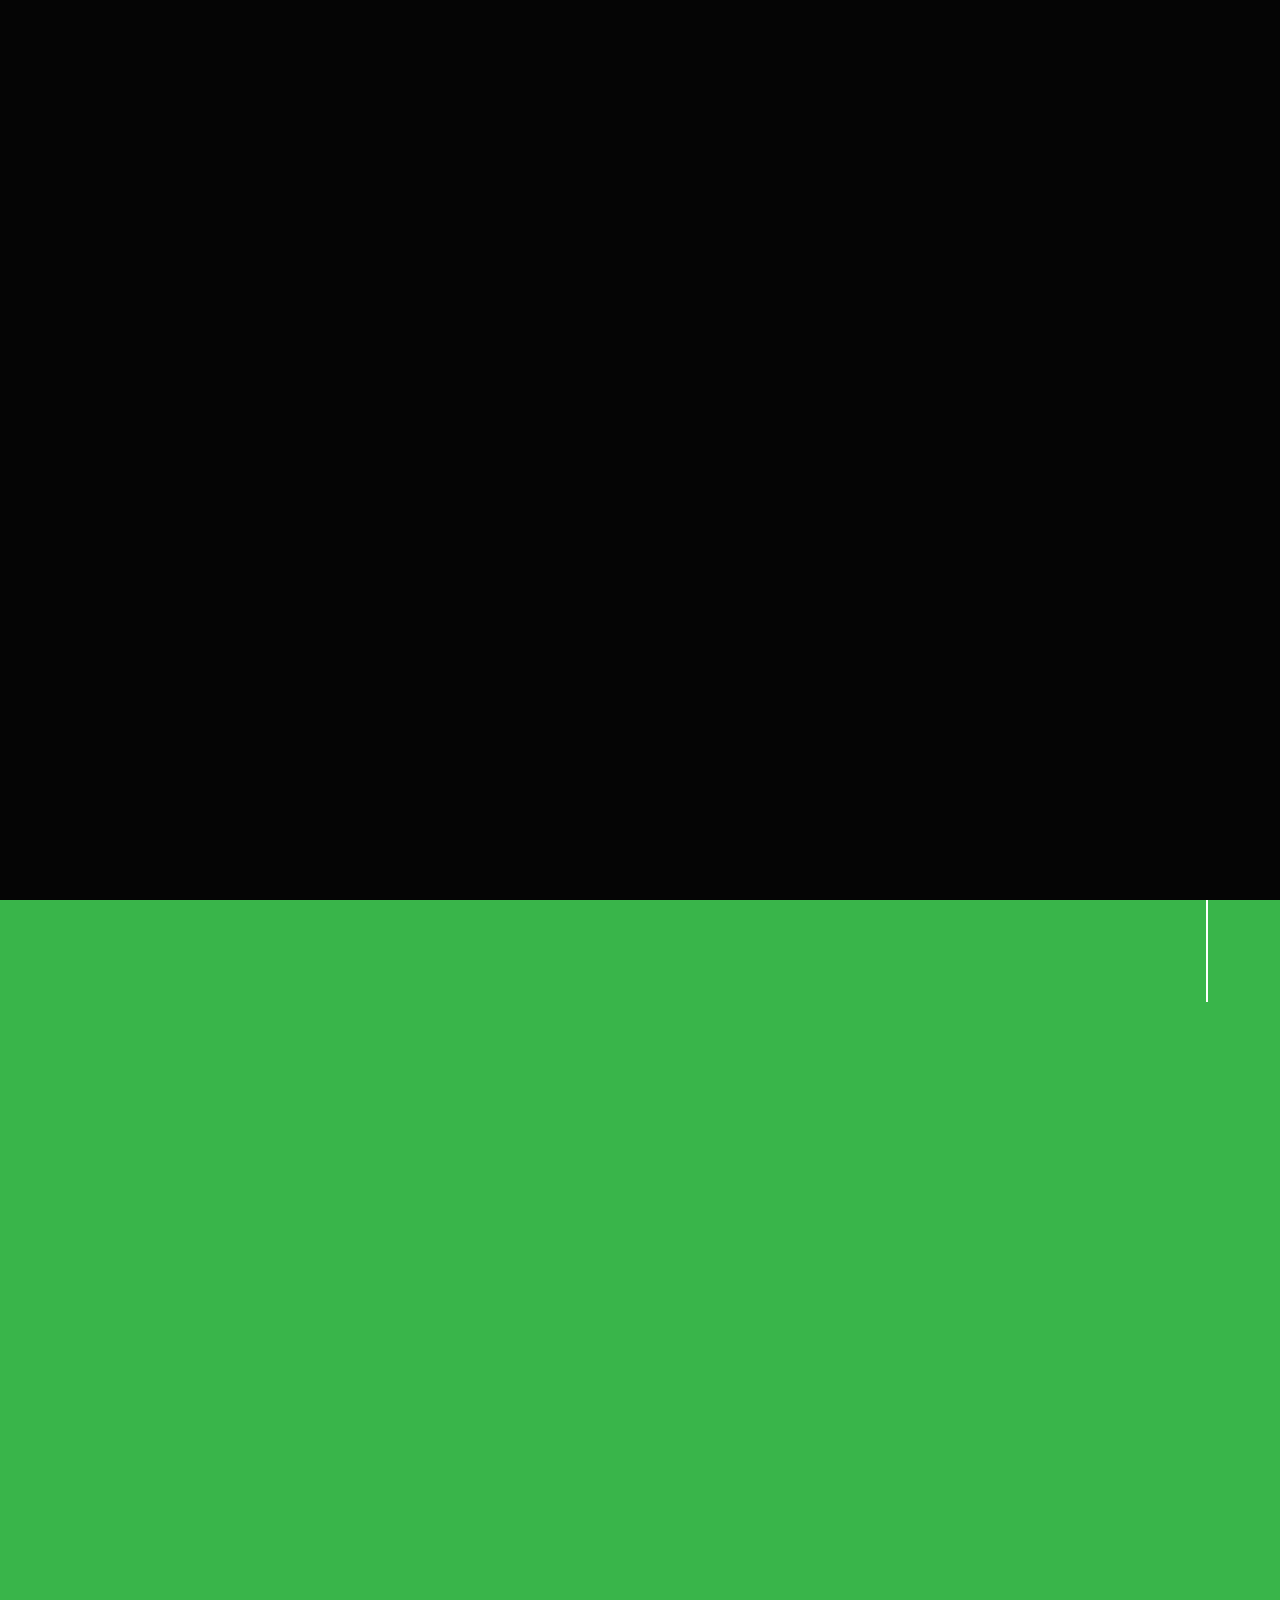
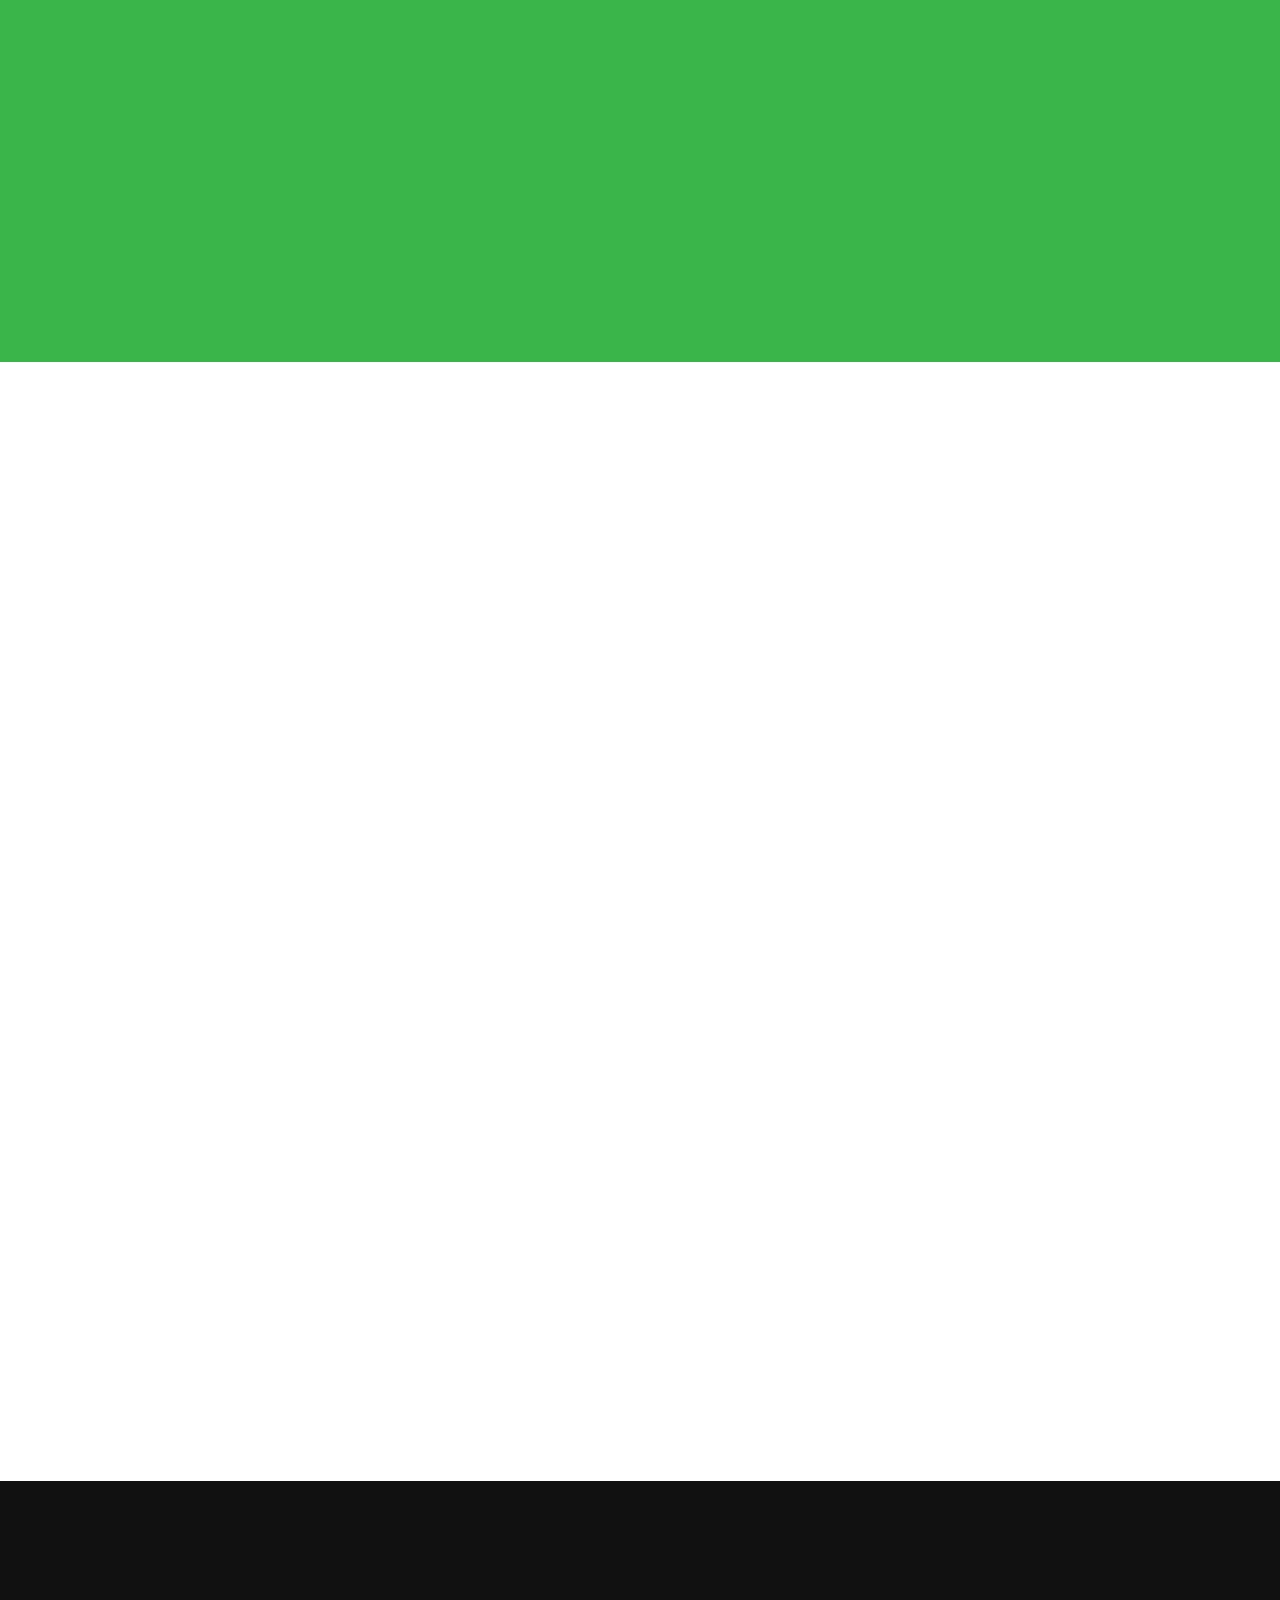
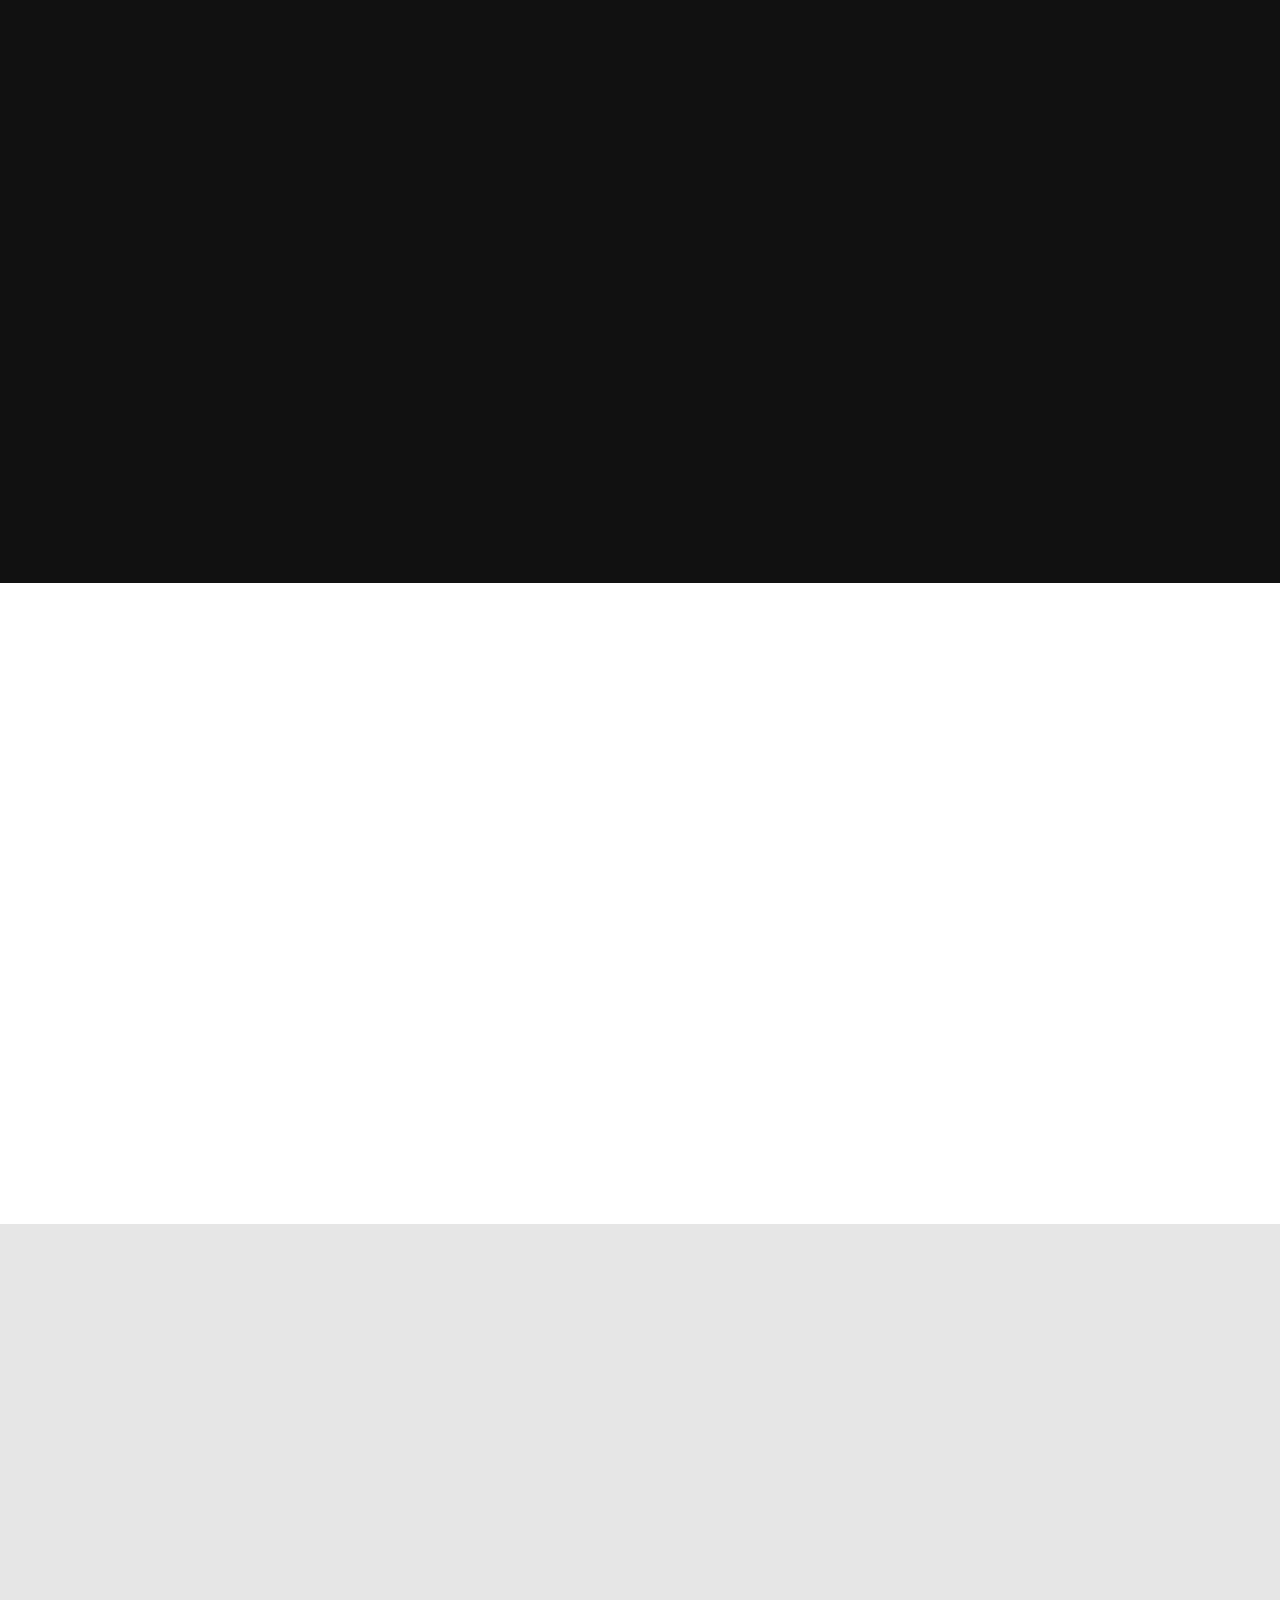
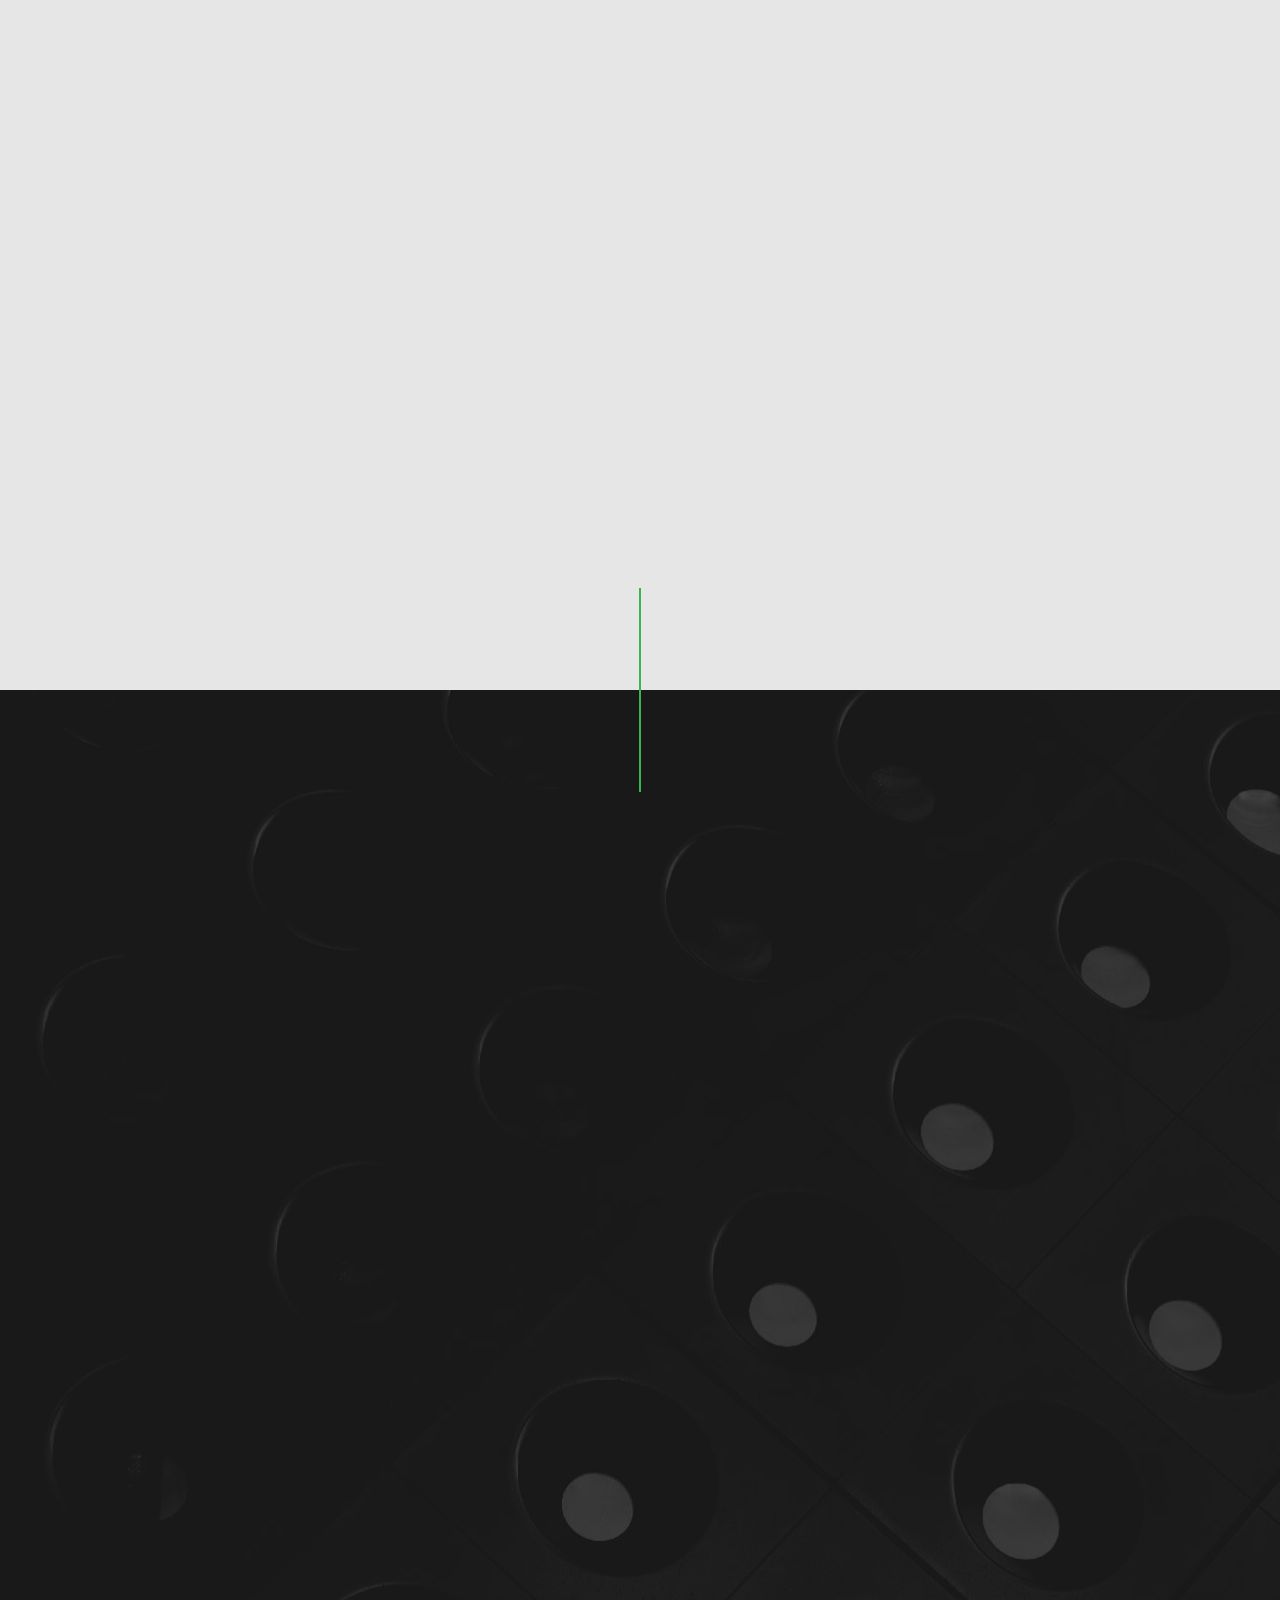
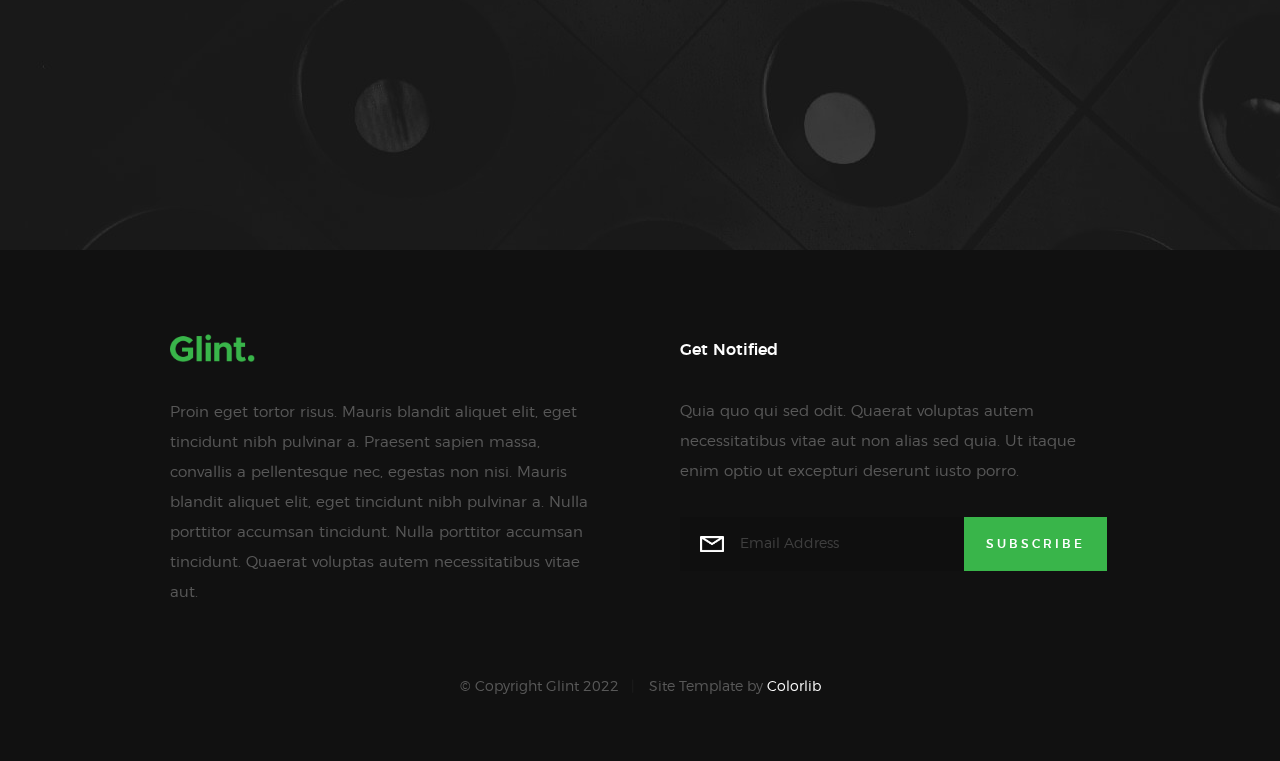
==== index.html @ eec5a7d1 "first update" ====
<!DOCTYPE html>
<!--[if lt IE 9 ]>
    <html class="no-js oldie" lang="en">
       <![endif]-->
<!--[if IE 9 ]>
       <html class="no-js oldie ie9" lang="en">
          <![endif]-->
<!--[if (gte IE 9)|!(IE)]><!-->
<html class="no-js" lang="en">
<!--<![endif]-->

<head>
   <meta charset="utf-8">
   <title>Glint</title>
   <meta name="description" content="">
   <meta name="author" content="">
   <meta name="viewport" content="width=device-width, initial-scale=1">
   <link rel="stylesheet" href="css/base.css%2bvendor.css%2bmain.css.pagespeed.cc.fzrL7LkDfk.css" />
   <script src="js/modernizr.js%2bpace.min.js.pagespeed.jc.jYJkEWrgym.js"></script>
   <script>eval(mod_pagespeed_ustQdyNA22);</script>
   <script>eval(mod_pagespeed_CRiDk_PmFZ);</script>
   <link rel="shortcut icon" href="favicon.ico" type="image/x-icon">
   <link rel="icon" href="favicon.ico" type="image/x-icon">
   <script>(function (w, d) {
         !function (e, t, r, a, s) {
            e[r] = e[r] || {}, e[r].executed = [], e.zaraz = { deferred: [] }; var n = t.getElementsByTagName("title")[0]; e[r].c = t.cookie, n && (e[r].t = t.getElementsByTagName("title")[0].text), e[r].w = e.screen.width, e[r].h = e.screen.height, e[r].j = e.innerHeight, e[r].e = e.innerWidth, e[r].l = e.location.href, e[r].r = t.referrer, e[r].k = e.screen.colorDepth, e[r].n = t.characterSet, e[r].o = (new Date).getTimezoneOffset(),//
               e[s] = e[s] || [], e.zaraz._preTrack = [], e.zaraz.track = (t, r) => e.zaraz._preTrack.push([t, r]), e[s].push({ "zaraz.start": (new Date).getTime() }); var i = t.getElementsByTagName(a)[0], o = t.createElement(a); o.defer = !0, o.src = "../../cdn-cgi/zaraz/sd41d.js?" + new URLSearchParams(e[r]).toString(), i.parentNode.insertBefore(o, i)
         }(w, d, "zarazData", "script", "dataLayer");
      })(window, document);
   </script>
</head>


<body id="top">
   <header class="s-header">
      <div class="header-logo"> <a class="site-logo" href="index-2.html"> <img
               src="images/xlogo.png.pagespeed.ic.AhRUgST7wo.png" alt="Homepage"> </a></div>
      <nav class="header-nav">
         <a href="#0" class="header-nav__close" title="close"><span>Close</span></a>
         <div class="header-nav__content">
            <h3>Navigation</h3>
            <ul class="header-nav__list">
               <li class="current"><a class="smoothscroll" href="#home" title="home">Home</a></li>
               <li><a class="smoothscroll" href="#about" title="about">About</a></li>
               <li><a class="smoothscroll" href="#services" title="services">Services</a></li>
               <li><a class="smoothscroll" href="#works" title="works">Works</a></li>
               <li><a class="smoothscroll" href="#clients" title="clients">Clients</a></li>
               <li><a class="smoothscroll" href="#contact" title="contact">Contact</a></li>
            </ul>
            <p>Perspiciatis hic praesentium nesciunt. Et neque a dolorum <a href='#0'>voluptatem</a> porro iusto sequi
               veritatis libero enim. Iusto id suscipit veritatis neque reprehenderit.</p>
            <ul class="header-nav__social">
               <li> <a href="https://www.facebook.com/pansofic/" target="_blank"><i class="fa fa-facebook"></i></a></li>
               <li> <a href="https://twitter.com/Ranchi_neXt" target="_blank"><i class="fa fa-twitter"></i></a></li>
               <li> <a href="https://www.instagram.com/theranchinext/" target="_blank"><i
                        class="fa fa-instagram"></i></a></li>
            </ul>
         </div>
      </nav>
      <a class="header-menu-toggle" href="#0"> <span class="header-menu-text">Menu</span> <span
            class="header-menu-icon"></span> </a>
   </header>
   <section id="home" class="s-home target-section" data-parallax="scroll" data-image-src="images/ranchineXt/hostel-banner-image.jpg"
      data-natural-width=3000 data-natural-height=2000 data-position-y=center>
      <div class="overlay"></div>
      <div class="shadow-overlay"></div>
      <div class="home-content">
         <div class="row home-content__main">
            <h3>Welcome to RanchiNeXt</h3>
            <h1> We are a group of people travelling and developing hospitality solutions.
            </h1>
            <div class="home-content__buttons">
               <a href="#contact" class="smoothscroll btn btn--stroke" style="padding: 0 1rem"> More About
                  Ranchi
               </a>
               <a href="#about" class="smoothscroll btn btn--stroke"> More About Us </a>
            </div>
         </div>
         <div class="home-content__scroll"> <a href="#about" class="scroll-link smoothscroll"> <span>Scroll Down</span>
            </a></div>
         <div class="home-content__line"></div>
      </div>
      <ul class="home-social">
         <li> <a href="https://www.facebook.com/pansofic/" target="_blank"><i class="fa fa-facebook"
                  aria-hidden="true"></i><span>Facebook</span></a></li>
         <li> <a href="https://twitter.com/Ranchi_neXt" target="_blank"><i class="fa fa-twitter"
                  aria-hidden="true"></i><span>Twiiter</span></a></li>
         <li> <a href="https://www.instagram.com/theranchinext/" target="_blank"><i class="fa fa-instagram"
                  aria-hidden="true"></i><span>Instagram</span></a></li>

      </ul>
   </section>
   <section id='about' class="s-about">
      <div class="row section-header has-bottom-sep" data-aos="fade-up">
         <div class="col-full">
            <h3 class="subhead subhead--dark">Hello There</h3>
            <h1 class="display-1 display-1--light">We Are The RanchiNeXt</h1>
         </div>
      </div>
      <div class="row about-desc" data-aos="fade-up">
         <div class="col-full">
            <p> ranchineXt is a hostel and guesthouse in Ranchi, chotanagpur region of Jharkhand.
               It’s a comfortable, friendly home away from home where you get
               travel assistance and a comfortable stay.
               We’ll make sure you have all the information you need to make
               the most of your stay in this part of the capital of Jharkhand.

               We at ranchinext are Ranchi’s best PG rentals. We hope to provide you the best renting solutions with all
               the amenities and hospitality services.
               At RanchiNeXt , we implement every measure to provide you a safe stay . You can count on us to take care
               of your Temporary or longer stay requirements.

            </p>
         </div>
      </div>
      <div class="row about-stats stats block-1-4 block-m-1-2 block-mob-full" data-aos="fade-up">
         <div class="col-block stats__col ">
            <div class="stats__count">96</div>
            <h5>No. of happy customers</h5>
         </div>
         <div class="col-block stats__col">
            <div class="stats__count">224</div>
            <h5>No. of visits</h5>
         </div>
         <div class="col-block stats__col">
            <div class="stats__count">25 </div>
            <h5>Travel destinations assisted.</h5>
         </div>
         <div class="col-block stats__col">
            <div class="stats__count">30</div>
            <h5>No. of organizations around </h5>
         </div>
      </div>
      <div class="about__line"></div>
   </section>
   <section id='services' class="s-services">
      <div class="row section-header has-bottom-sep" data-aos="fade-up">
         <div class="col-full">
            <h3 class="subhead">How It Works </h3>
            <h1 class="display-2">It was created by travelers and is now managed by travelers</h1>
         </div>
      </div>
      <div class="row services-list block-1-2 block-tab-full">
         <div class="col-block service-item" data-aos="fade-up">
            <div class="service-icon"> <i class="icon-bed"></i></div>
            <div class="service-text">
               <h3 class="h2">PG Accommodation</h3>
               <p>We Provide Best Paying Guest accommodation at nominal prices its serves the interest of students and
                  safety concerns of their parents. we Will make you feel home.</p>
            </div>
         </div>
         <div class="col-block service-item" data-aos="fade-up">
            <div class="service-icon"> <i class="icon-home"></i></div>
            <div class="service-text">
               <h3 class="h2">Book A Room</h3>
               <p>Book a private room @ dirt cheap rates at the hurt of the capital city of Jharkhand.</p>
            </div>
         </div>
         <div class="col-block service-item" data-aos="fade-up">
            <div class="service-icon"> <i class="icon-pin"></i></div>
            <div class="service-text">
               <h3 class="h2">Local Destinations</h3>
               <p>Chota Nagpur plateau has magnificent greenery & n number of water falls. we assist you to cycle
                  around, have a bike tour and do lots of adventures.</p>
            </div>
         </div>
         <div class="col-block service-item" data-aos="fade-up">
            <div class="service-icon"> <i class="icon-user"></i></div>
            <div class="service-text">
               <h3 class="h2">Assisted Travel Destinations</h3>
               <p>Tell us if you want to visit Rajasthan, Himachal Pradesh, Uttarakhand, Northeast India, Western Ghats,
                  or Beaches. we will get everything sorted.</p>
            </div>
         </div>
         <div class="col-block service-item" data-aos="fade-up">
            <div class="service-icon"> <i class="icon-file-add"></i></div>
            <div class="service-text">
               <h3 class="h2">Meet-Ups & Activities</h3>
               <p>You can meet/make new friends due all kinds of fun activities and have an awesome time.</p>
            </div>
         </div>
         <div class="col-block service-item" data-aos="fade-up">
            <div class="service-icon"><i class="icon-cup"></i></div>
            <div class="service-text">
               <h3 class="h2">Optional Hygienic & Homely Food</h3>
               <p>We Serve what we eat and we are bon viveur.</p>
            </div>
         </div>
      </div>
   </section>
   <section id='works' class="s-works">
      <div class="intro-wrap">
         <div class="row section-header has-bottom-sep light-sep" data-aos="fade-up">
            <div class="col-full">
               <h3 class="subhead"> Our Acitvities </h3>
               <h1 class="display-2 display-2--light">We love to share and discuss about the places please get to know
                  more about our locality</h1>
            </div>
         </div>
      </div>
      <div class="row works-content">
         <div class="col-full masonry-wrap">
            <div class="masonry">
               <div class="masonry__brick" data-aos="fade-up">
                  <div class="item-folio">
                     <div class="item-folio__thumb"> <a style="margin-left: 10px;" href="images/ranchinext/patratu-1.jpeg" class="thumb-link"
                           title="Shutterbug" data-size="1050x700"> <img src="images/ranchinext/patratu-1.jpeg"
                              srcset="images/ranchinext/patratu-1.jpeg" alt=""> </a></div>
                     <div class="item-folio__text">
                        <h3 class="item-folio__title"> Patratu Valley</h3>
                        <!-- <p class="item-folio__cat"> Branding</p> -->
                     </div>
                     <a href="https://www.behance.net/" class="item-folio__project-link" title="Project link"> <i
                           class="icon-link"></i> </a>
                     <div class="item-folio__caption">
                        <p> Situated at a height of about 300 feet, it is famous for adventure sports like rock climbing
                           and trekking. As it is located away from the hustle and bustle of the city, it is an ideal
                           spot for family picnics as well. A temple dedicated to Lord Shiva, this scenic place of
                           worship stands at an altitude of 2140 feet.</p>
                     </div>
                  </div>
               </div>
               <div class="masonry__brick" data-aos="fade-up">
                  <div class="item-folio">
                     <div class="item-folio__thumb"> <a href="images/ranchinext/dassamfall.jpeg" class="thumb-link"
                           title="Woodcraft" data-size="1050x700"> <img src="images/ranchinext/dassamfall.jpeg"
                              srcset="images/ranchinext/dassamfall.jpeg" alt=""> </a></div>
                     <div class="item-folio__text">
                        <h3 class="item-folio__title"> Dassam Fall </h3>
                        <!-- <p class="item-folio__cat"> Web Design</p> -->
                     </div>
                     <a href="https://www.behance.net/" class="item-folio__project-link" title="Project link"> <i
                           class="icon-link"></i> </a>
                     <div class="item-folio__caption">
                        <p>Dassam Fall of Ten Streams. Called Da:song (Da means water and Song means Pouring) in Mundari. 7km
                           from NH 33 near Taimara. Height 144 ft. Originates from River Kanchi. 34 km from Ranchi. The
                           water falls vertically due to break in longitudnal profile called Knick point.</p>
                     </div>
                  </div>
               </div>
               <div class="masonry__brick" data-aos="fade-up">
                  <div class="item-folio">
                     <div class="item-folio__thumb"> <a href="images/ranchinext/hundrufall.jpeg" class="thumb-link"
                           title="The Beetle Car" data-size="1050x700"> <img src="images/ranchinext/hundrufall.jpeg"
                              srcset="images/ranchinext/hundrufall.jpeg" alt=""> </a></div>
                     <div class="item-folio__text">
                        <h3 class="item-folio__title"> Hundru falls</h3>
                        <!-- <p class="item-folio__cat"> Web Development</p> -->
                     </div>
                     <a href="https://www.behance.net/" class="item-folio__project-link" title="Project link"> <i
                           class="icon-link"></i> </a>
                     <div class="item-folio__caption">
                        <p> Hundru fall is 34th highest waterfall of India. Subernakha river is it's main stream which
                           falls from a height of 322 ft. It's is 13 miles away from Purulia district. The water flows
                           vertically and causes erosion of big Boulder of the plateau regions.</p>
                     </div>
                  </div>
               </div>
               <!-- <div class="masonry__brick" data-aos="fade-up">
                  <div class="item-folio">
                     <div class="item-folio__thumb"> <a href="images/portfolio/gallery/g-grow-green.jpg"
                           class="thumb-link" title="Grow Green" data-size="1050x700"> <img
                              src="images/portfolio/xgrow-green.jpg.pagespeed.ic.x_kFF3Wk5H.jpg"
                              srcset="images/portfolio/xgrow-green.jpg.pagespeed.ic.x_kFF3Wk5H.jpg 1x, images/portfolio/grow-green@2x.jpg 2x"
                              alt=""> </a></div>
                     <div class="item-folio__text">
                        <h3 class="item-folio__title"> Grow Green</h3>
                        <p class="item-folio__cat"> Branding</p>
                     </div>
                     <a href="https://www.behance.net/" class="item-folio__project-link" title="Project link"> <i
                           class="icon-link"></i> </a>
                     <div class="item-folio__caption">
                        <p>Vero molestiae sed aut natus excepturi. Et tempora numquam. Temporibus iusto quo.Unde dolorem
                           corrupti neque nisi.</p>
                     </div>
                  </div>
               </div> -->
               <!-- <div class="masonry__brick" data-aos="fade-up">
                  <div class="item-folio">
                     <div class="item-folio__thumb"> <a href="images/portfolio/gallery/g-guitarist.jpg"
                           class="thumb-link" title="Guitarist" data-size="1050x700"> <img
                              src="images/portfolio/xguitarist.jpg.pagespeed.ic.NoWOeI8tVC.jpg"
                              srcset="images/portfolio/xguitarist.jpg.pagespeed.ic.NoWOeI8tVC.jpg 1x, images/portfolio/guitarist@2x.jpg 2x"
                              alt=""> </a></div>
                     <div class="item-folio__text">
                        <h3 class="item-folio__title"> Guitarist</h3>
                        <p class="item-folio__cat"> Web Design</p>
                     </div>
                     <a href="https://www.behance.net/" class="item-folio__project-link" title="Project link"> <i
                           class="icon-link"></i> </a>
                     <div class="item-folio__caption">
                        <p>Vero molestiae sed aut natus excepturi. Et tempora numquam. Temporibus iusto quo.Unde dolorem
                           corrupti neque nisi.</p>
                     </div>
                  </div>
               </div> -->
               <!-- <div class="masonry__brick" data-aos="fade-up">
                  <div class="item-folio">
                     <div class="item-folio__thumb"> <a href="images/portfolio/gallery/g-palmeira.jpg"
                           class="thumb-link" title="Palmeira" data-size="1050x700"> <img
                              src="images/portfolio/xpalmeira.jpg.pagespeed.ic.NSzHFVyS0p.jpg"
                              srcset="images/portfolio/xpalmeira.jpg.pagespeed.ic.NSzHFVyS0p.jpg 1x, images/portfolio/palmeira@2x.jpg 2x"
                              alt=""> </a></div>
                     <div class="item-folio__text">
                        <h3 class="item-folio__title"> Palmeira</h3>
                        <p class="item-folio__cat"> Web Design</p>
                     </div>
                     <a href="https://www.behance.net/" class="item-folio__project-link" title="Project link"> <i
                           class="icon-link"></i> </a>
                     <div class="item-folio__caption">
                        <p>Vero molestiae sed aut natus excepturi. Et tempora numquam. Temporibus iusto quo.Unde dolorem
                           corrupti neque nisi.</p>
                     </div>
                  </div>
               </div> -->
            </div>
         </div>
      </div>
   </section>
   <section id="clients" class="s-clients">
      <div class="row section-header" data-aos="fade-up">
         <div class="col-full">
            <h3 class="subhead">Feedbacks</h3>
            <h1 class="display-2">We love to hear from you. Echo !! </h1>
         </div>
      </div>
      <!-- <div class="row clients-outer" data-aos="fade-up">
         <div class="col-full">
            <div class="clients"><a href="#0" title="" class="clients__slide"><img src="images/clients/apple.png" /></a>
               <a href="#0" title="" class="clients__slide"><img src="images/clients/atom.png" /></a> <a href="#0"
                  title="" class="clients__slide"><img src="images/clients/blackberry.png" /></a> <a href="#0" title=""
                  class="clients__slide"><img src="images/clients/dropbox.png" /></a> <a href="#0" title=""
                  class="clients__slide"><img src="images/clients/envato.png" /></a> <a href="#0" title=""
                  class="clients__slide"><img src="images/clients/firefox.png" /></a> <a href="#0" title=""
                  class="clients__slide"><img src="images/clients/joomla.png" /></a> <a href="#0" title=""
                  class="clients__slide"><img src="images/clients/magento.png" /></a>
            </div>
         </div>
      </div> -->
      <div class="row clients-testimonials" data-aos="fade-up">
         <div class="col-full">
            <div class="testimonials">
               <div class="testimonials__slide">
                  <p>Qui ipsam temporibus quisquam vel. Maiores eos cumque distinctio nam accusantium ipsum. Laudantium
                     quia consequatur molestias delectus culpa facere hic dolores aperiam. Accusantium quos qui
                     praesentium corpori. Excepturi nam cupiditate culpa doloremque deleniti repellat.</p>
                  <img src="images/avatars/xuser-01.jpg.pagespeed.ic.TQ57ViZCls.jpg" alt="Author image"
                     class="testimonials__avatar">
                  <div class="testimonials__info"> <span class="testimonials__name">Tim Cook</span> <span
                        class="testimonials__pos">CEO, Apple</span></div>
               </div>
               <div class="testimonials__slide">
                  <p>Excepturi nam cupiditate culpa doloremque deleniti repellat. Veniam quos repellat voluptas animi
                     adipisci. Nisi eaque consequatur. Quasi voluptas eius distinctio. Atque eos maxime. Qui ipsam
                     temporibus quisquam vel.</p>
                  <img src="images/avatars/xuser-05.jpg.pagespeed.ic.VeExVGrouX.jpg" alt="Author image"
                     class="testimonials__avatar">
                  <div class="testimonials__info"> <span class="testimonials__name">Sundar Pichai</span> <span
                        class="testimonials__pos">CEO, Google</span></div>
               </div>
               <div class="testimonials__slide">
                  <p>Repellat dignissimos libero. Qui sed at corrupti expedita voluptas odit. Nihil ea quia nesciunt.
                     Ducimus aut sed ipsam. Autem eaque officia cum exercitationem sunt voluptatum accusamus. Quasi
                     voluptas eius distinctio.</p>
                  <img src="images/avatars/xuser-02.jpg.pagespeed.ic.h9SZyNXnWw.jpg" alt="Author image"
                     class="testimonials__avatar">
                  <div class="testimonials__info"> <span class="testimonials__name">Satya Nadella</span> <span
                        class="testimonials__pos">CEO, Microsoft</span></div>
               </div>
            </div>
         </div>
      </div>
   </section>
   <section id="contact" class="s-contact">
      <div class="overlay"></div>
      <div class="contact__line"></div>
      <div class="row section-header" data-aos="fade-up">
         <div class="col-full">
            <h3 class="subhead">Contact Us</h3>
            <h1 class="display-2 display-2--light">Reach out to know more or help us with your suggestions</h1>
         </div>
      </div>
      <div class="row contact-content" data-aos="fade-up">
         <div class="contact-primary">
            <h3 class="h6" style="margin-bottom: 0px;">Send Us A Message</h3>

            <button type="button" class="smoothscroll btn btn--stroke"
               onClick="javascript:window.open('https://forms.gle/mgF2nC4octoqsDbG7', '_blank');">Contact Us</button>

         </div>
         <div class="contact-secondary">
            <div class="contact-info">
               <h3 class="h6 hide-on-fullwidth">Contact Info</h3>
               <div class="cinfo">
                  <h5>Where to Find Us</h5>
                  <p> 89CM+QX Ranchi, Jharkhand</p>
                  <p> NH-33, Near Namkum Police Station Namkum Ranchi</p>
               </div>
               <div class="cinfo">
                  <h5>Email Us At</h5>
                  <p> <a href="https://preview.colorlib.com/cdn-cgi/l/email-protection" class="__cf_email__"
                        data-cfemail="74171b1a001517003413181d1a00071d00115a171b19">theranchinext@gmail.com</a>
               </div>
               <div class="cinfo">
                  <h5>Call Us At</h5>
                  <p>Mobile: 9006742960</p>
               </div>
               <ul class="contact-social">
                  <li> <a href="https://www.facebook.com/pansofic/" target="_blank"><i class="fa fa-facebook"
                           aria-hidden="true"></i></a></li>
                  <li> <a href="https://twitter.com/Ranchi_neXt" target="_blank"><i class="fa fa-twitter"
                           aria-hidden="true"></i></a></li>
                  <li> <a href="https://www.instagram.com/theranchinext/" target="_blank"><i class="fa fa-instagram"
                           aria-hidden="true"></i></a></li>
               </ul>
            </div>
         </div>
      </div>
   </section>
   <footer>
      <div class="row footer-main">
         <div class="col-six tab-full left footer-desc">
            <div class="footer-logo"></div>
            Proin eget tortor risus. Mauris blandit aliquet elit, eget tincidunt nibh pulvinar a. Praesent sapien massa,
            convallis a pellentesque nec, egestas non nisi. Mauris blandit aliquet elit, eget tincidunt nibh pulvinar a.
            Nulla porttitor accumsan tincidunt. Nulla porttitor accumsan tincidunt. Quaerat voluptas autem
            necessitatibus vitae aut.
         </div>
         <div class="col-six tab-full right footer-subscribe">
            <h4>Get Notified</h4>
            <p>Quia quo qui sed odit. Quaerat voluptas autem necessitatibus vitae aut non alias sed quia. Ut itaque enim
               optio ut excepturi deserunt iusto porro.</p>
            <div class="subscribe-form">
               <form id="mc-form" class="group" novalidate> <input type="email" value="" name="EMAIL" class="email"
                     id="mc-email" placeholder="Email Address" required> <input type="submit" name="subscribe"
                     value="Subscribe"> <label for="mc-email" class="subscribe-message"></label></form>
            </div>
         </div>
      </div>
      <div class="row footer-bottom">
         <div class="col-twelve">
            <div class="copyright"> <span>© Copyright Glint 2022</span> <span>Site Template by <a
                     href="https://colorlib.com/" target="_blank" rel="nofollow noopener">Colorlib</a></span></div>
            <div class="go-top"> <a class="smoothscroll" title="Back to Top" href="#top"><i class="icon-arrow-up"
                     aria-hidden="true"></i></a></div>
         </div>
      </div>
   </footer>
   <div aria-hidden="true" class="pswp" role="dialog" tabindex="-1">
      <div class="pswp__bg"></div>
      <div class="pswp__scroll-wrap">
         <div class="pswp__container">
            <div class="pswp__item"></div>
            <div class="pswp__item"></div>
            <div class="pswp__item"></div>
         </div>
         <div class="pswp__ui pswp__ui--hidden">
            <div class="pswp__top-bar">
               <div class="pswp__counter"></div>
               <button class="pswp__button pswp__button--close" title="Close (Esc)"></button> <button
                  class="pswp__button pswp__button--share" title="Share"></button> <button
                  class="pswp__button pswp__button--fs" title="Toggle fullscreen"></button> <button
                  class="pswp__button pswp__button--zoom" title="Zoom in/out"></button>
               <div class="pswp__preloader">
                  <div class="pswp__preloader__icn">
                     <div class="pswp__preloader__cut">
                        <div class="pswp__preloader__donut"></div>
                     </div>
                  </div>
               </div>
            </div>
            <div class="pswp__share-modal pswp__share-modal--hidden pswp__single-tap">
               <div class="pswp__share-tooltip"></div>
            </div>
            <button class="pswp__button pswp__button--arrow--left" title="Previous (arrow left)"></button> <button
               class="pswp__button pswp__button--arrow--right" title="Next (arrow right)"></button>
            <div class="pswp__caption">
               <div class="pswp__caption__center"></div>
            </div>
         </div>
      </div>
   </div>
   <div id="preloader">
      <div id="loader">
         <div class="line-scale-pulse-out">
            <div></div>
            <div></div>
            <div></div>
            <div></div>
            <div></div>
         </div>
      </div>
   </div>
   <script data-cfasync="false" src="../../cdn-cgi/scripts/5c5dd728/cloudflare-static/email-decode.min.js"></script>
   <script src="js/jquery-3.2.1.min.js"></script>
   <script src="js/plugins.js"></script>
   <script src="js/main.js"></script>
   <script defer
      src="https://static.cloudflareinsights.com/beacon.min.js/v652eace1692a40cfa3763df669d7439c1639079717194"
      integrity="sha512-Gi7xpJR8tSkrpF7aordPZQlW2DLtzUlZcumS8dMQjwDHEnw9I7ZLyiOj/6tZStRBGtGgN6ceN6cMH8z7etPGlw=="
      data-cf-beacon='{"rayId":"6ce725d21a4b8e92","token":"cd0b4b3a733644fc843ef0b185f98241","version":"2021.12.0","si":100}'
      crossorigin="anonymous"></script>

</html>
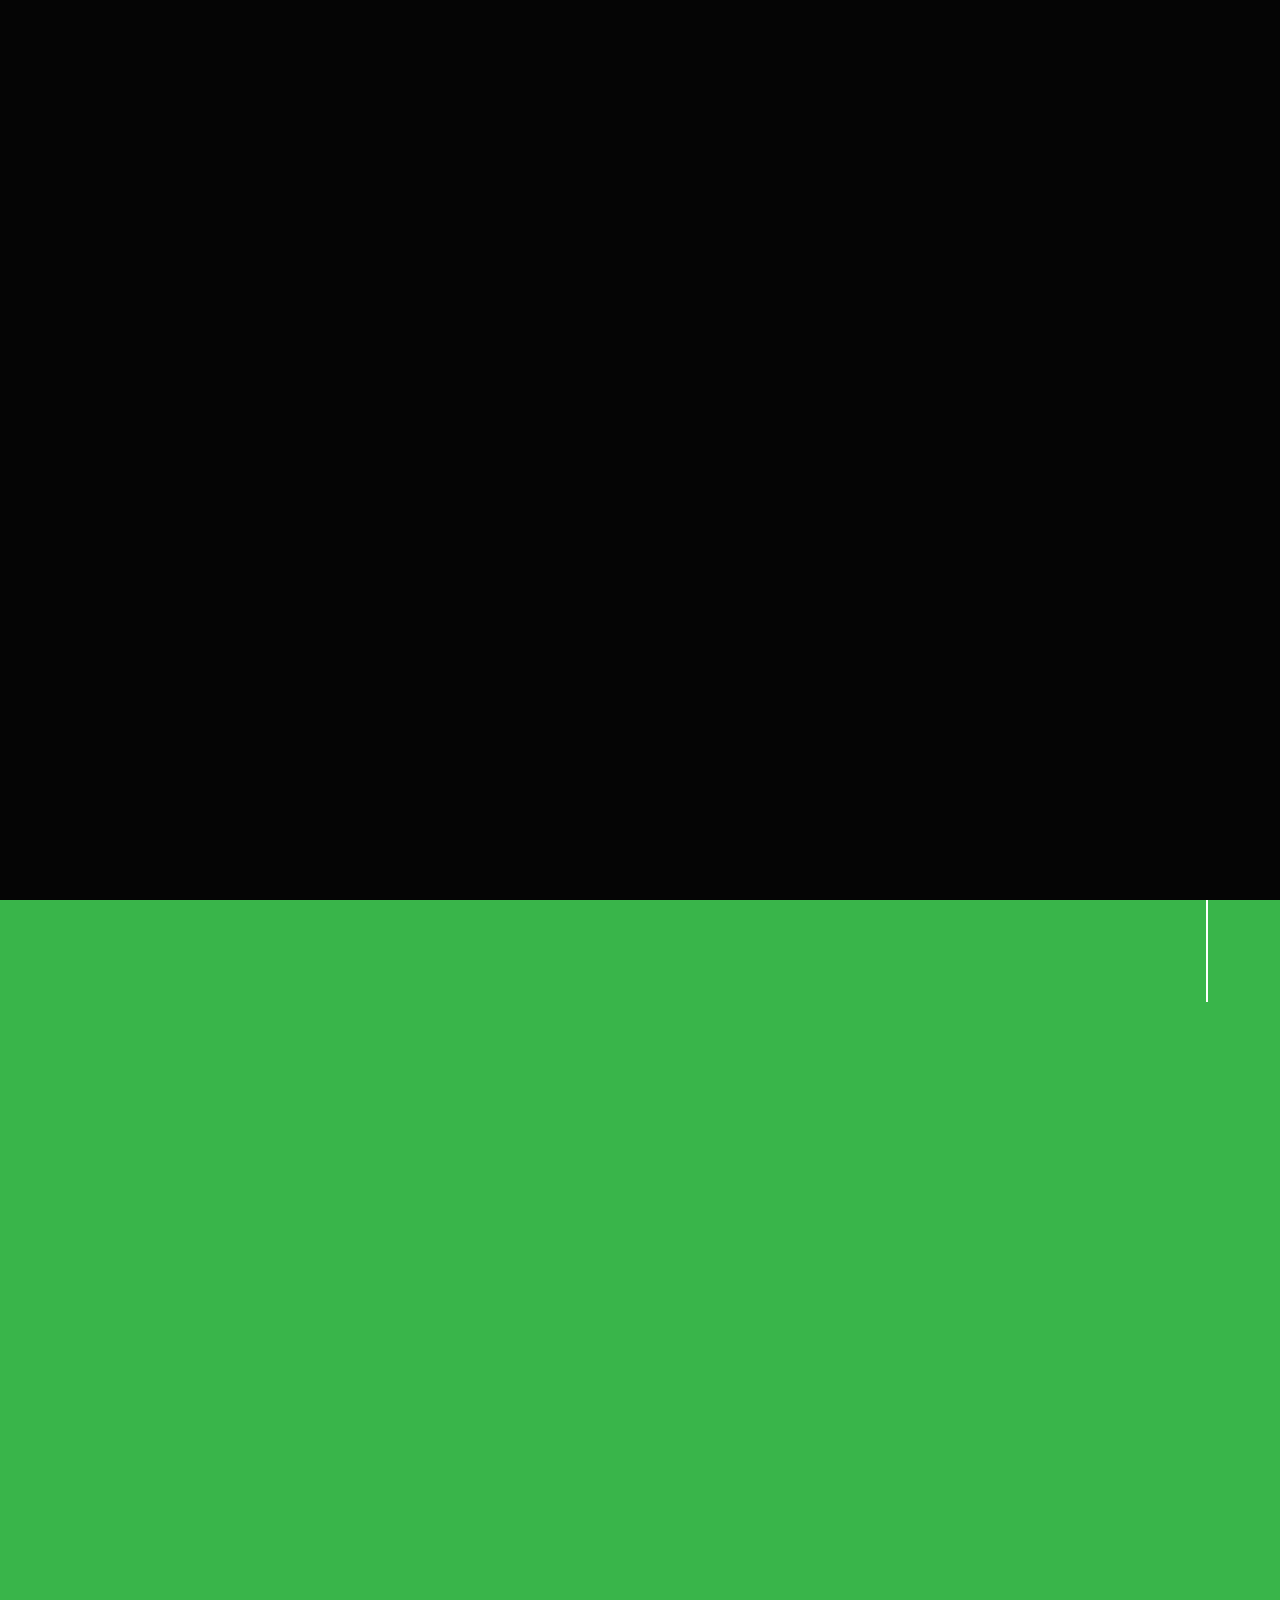
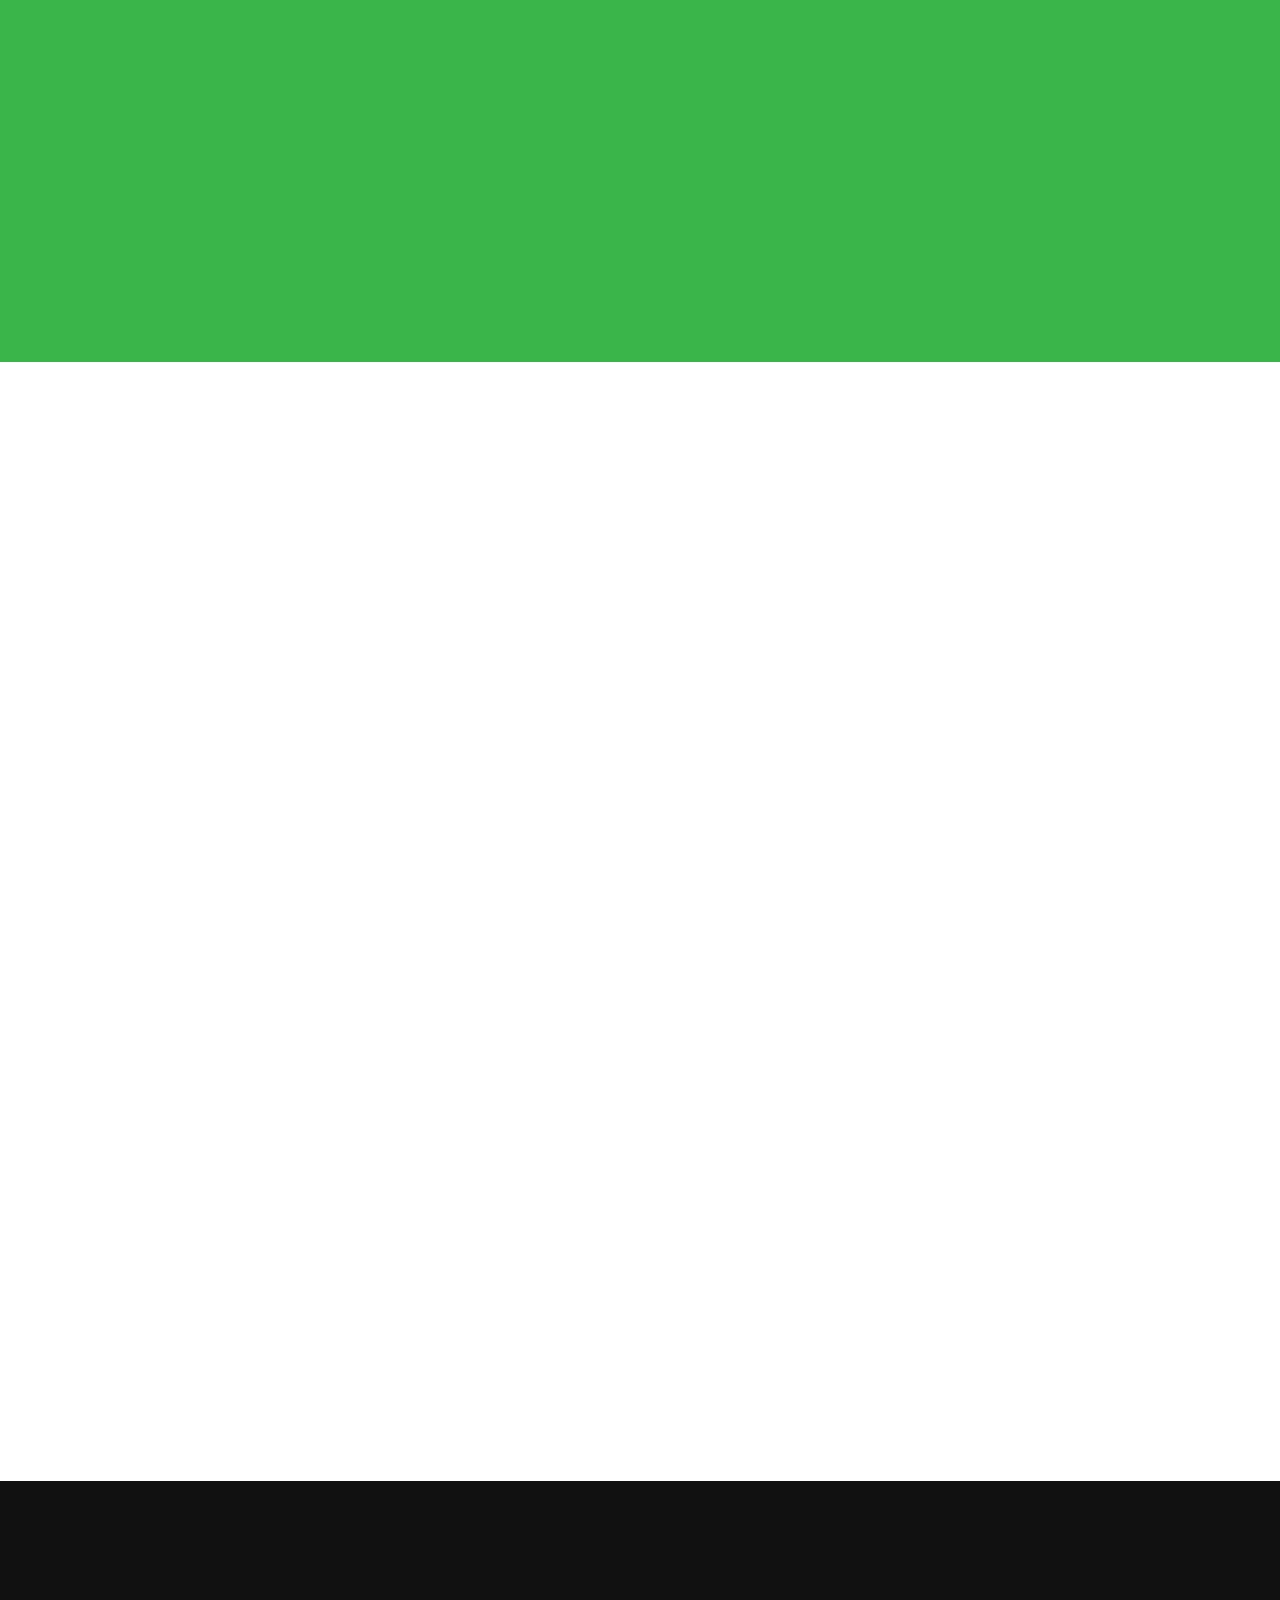
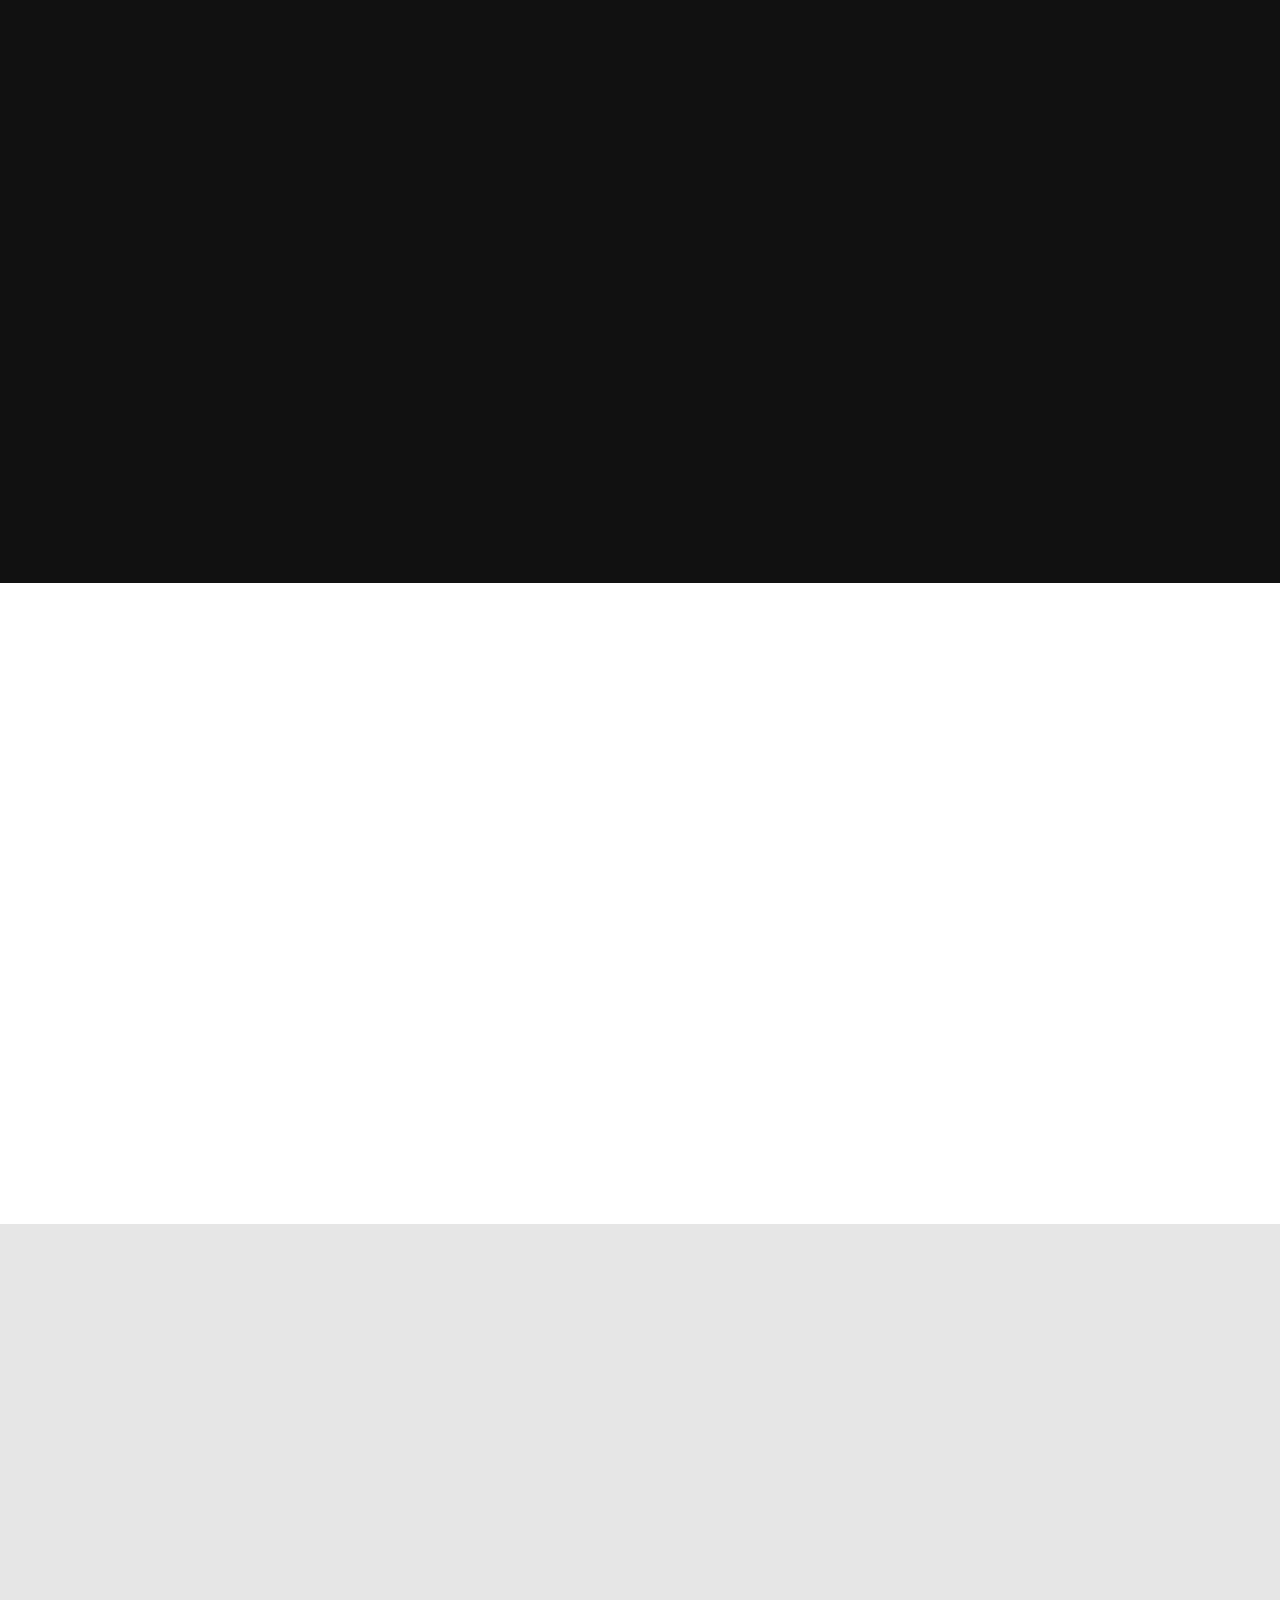
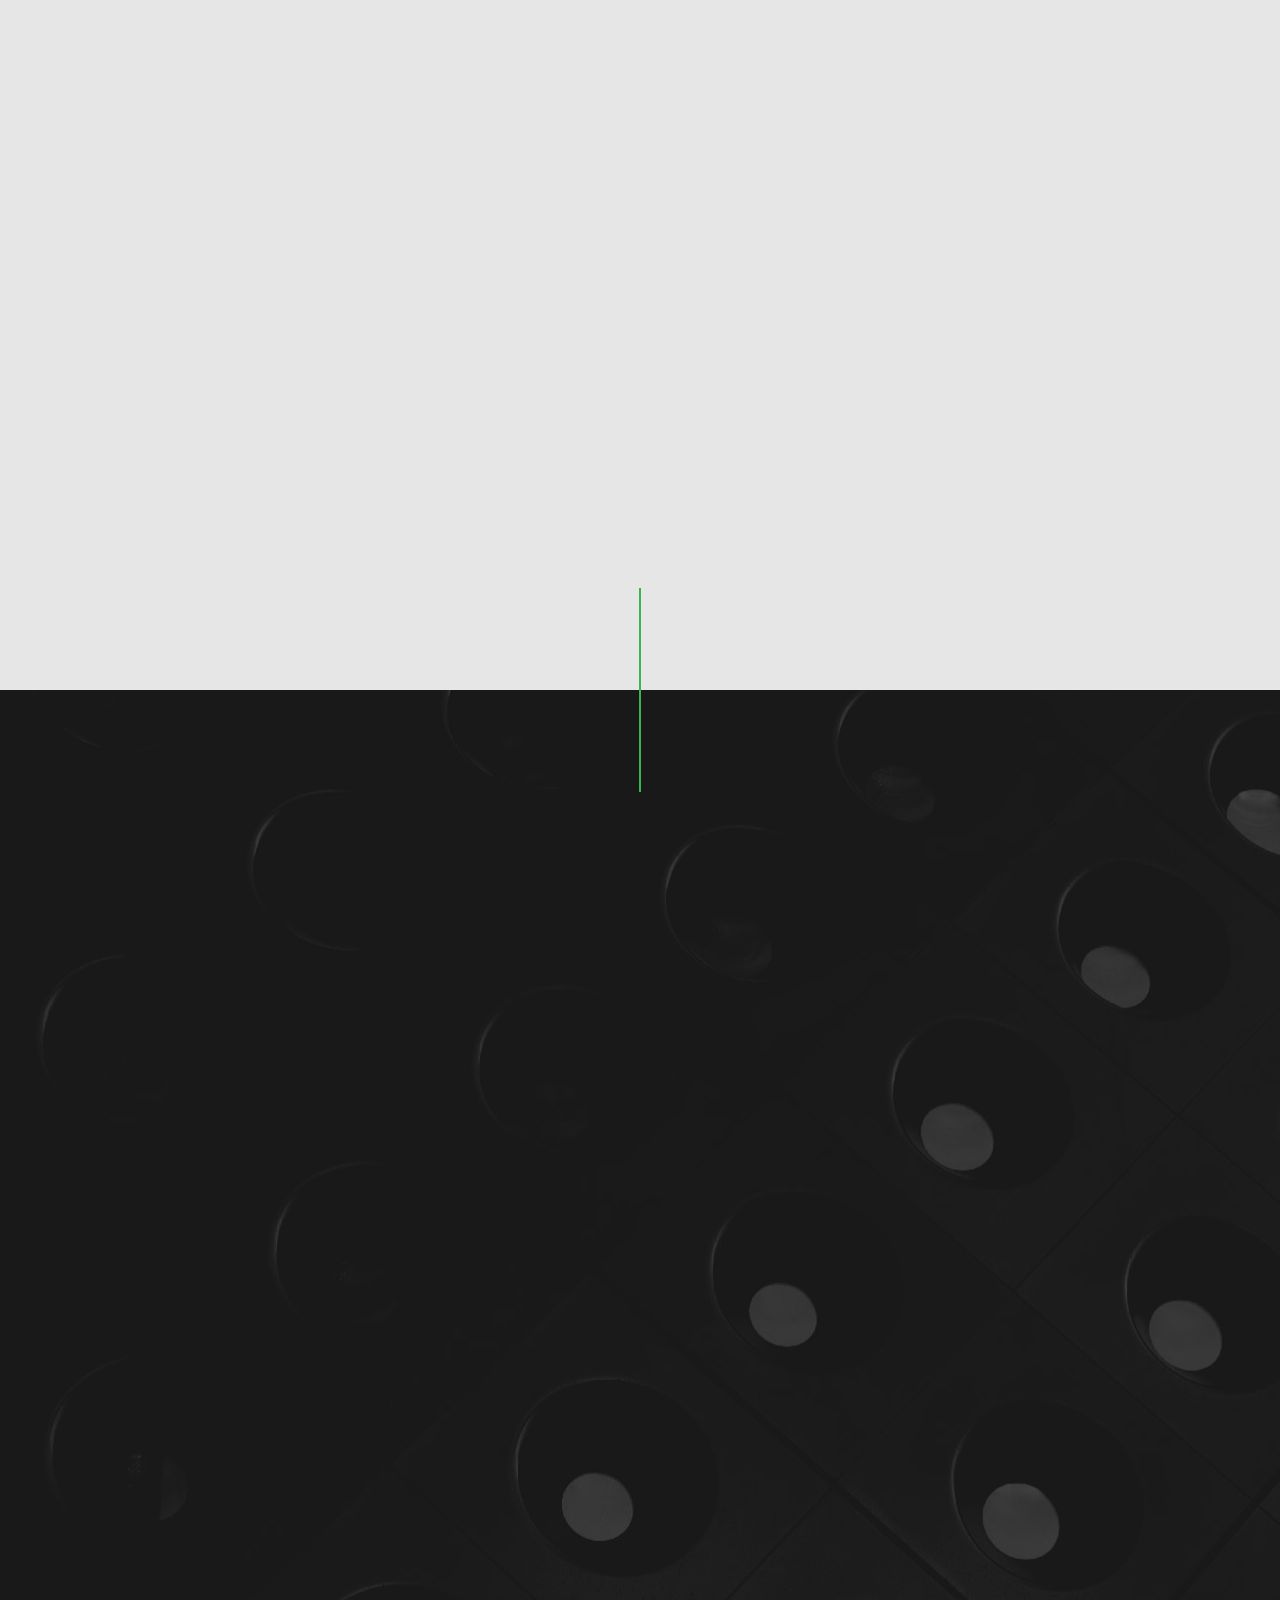
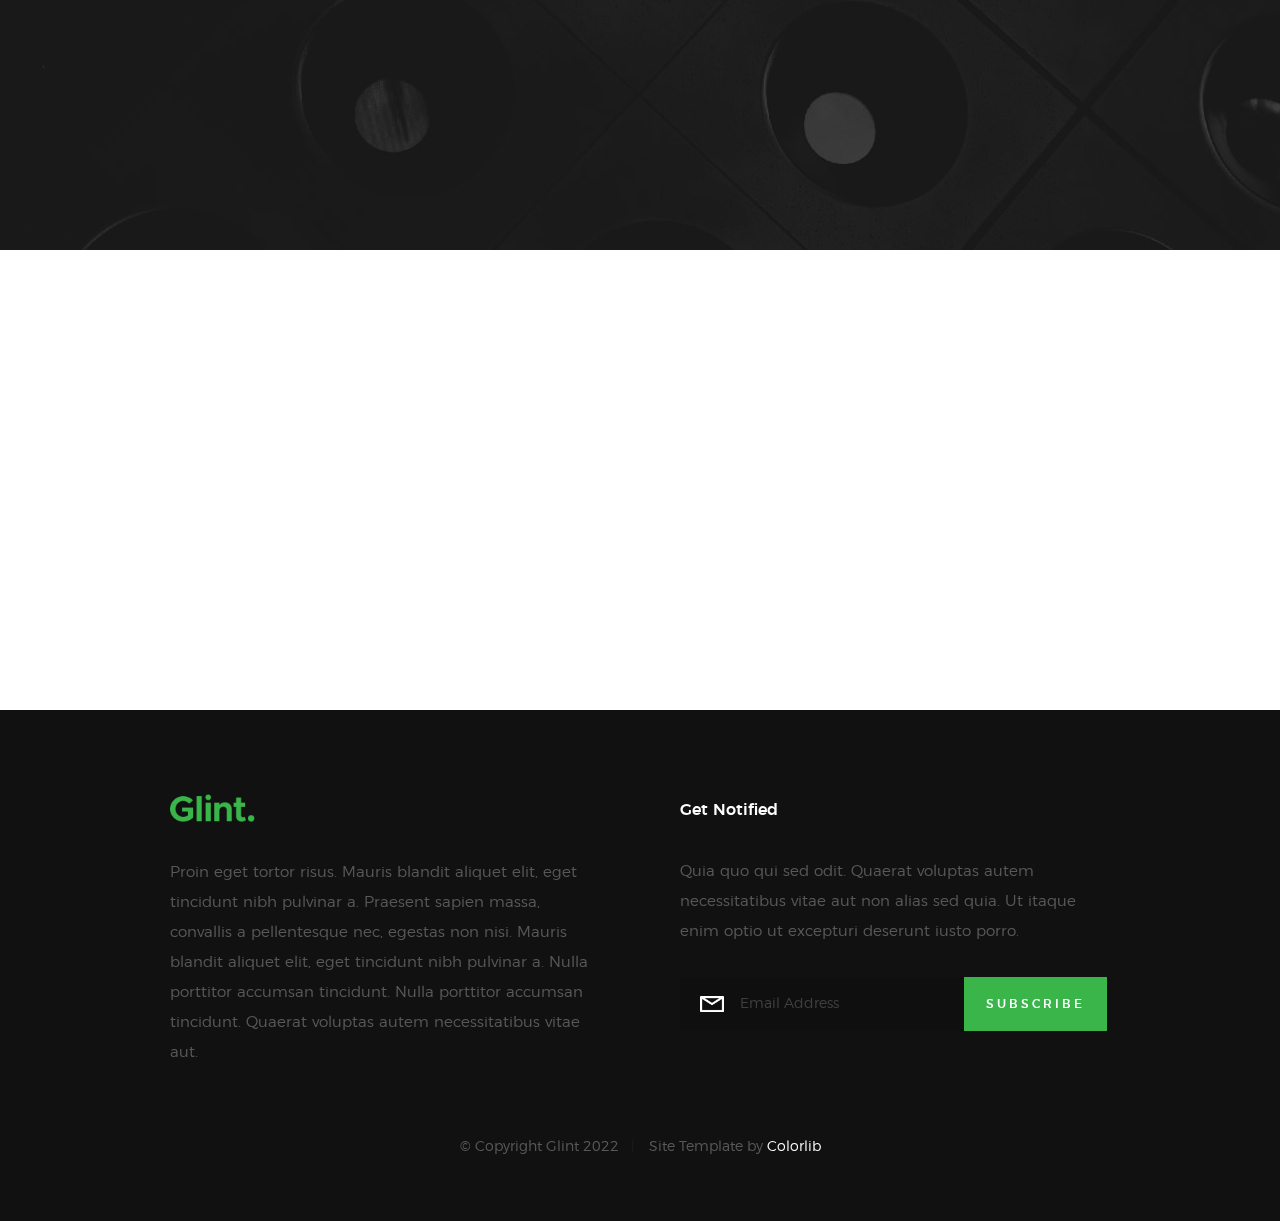
==== commit d7fe1105: "update website" ====
--- a/index.html
+++ b/index.html
@@ -33,8 +33,8 @@
 
 <body id="top">
    <header class="s-header">
-      <div class="header-logo"> <a class="site-logo" href="index-2.html"> <img
-               src="images/xlogo.png.pagespeed.ic.AhRUgST7wo.png" alt="Homepage"> </a></div>
+      <div class="header-logo"> <a class="site-logo" href="index-2.html"> <img src="images/ranchinext/ranchiLogo.png"
+               alt="Homepage"> </a></div>
       <nav class="header-nav">
          <a href="#0" class="header-nav__close" title="close"><span>Close</span></a>
          <div class="header-nav__content">
@@ -60,8 +60,9 @@
       <a class="header-menu-toggle" href="#0"> <span class="header-menu-text">Menu</span> <span
             class="header-menu-icon"></span> </a>
    </header>
-   <section id="home" class="s-home target-section" data-parallax="scroll" data-image-src="images/ranchineXt/hostel-banner-image.jpg"
-      data-natural-width=3000 data-natural-height=2000 data-position-y=center>
+   <section id="home" class="s-home target-section" data-parallax="scroll"
+      data-image-src="images/ranchineXt/hostel-banner-image.jpg" data-natural-width=3000 data-natural-height=2000
+      data-position-y=center>
       <div class="overlay"></div>
       <div class="shadow-overlay"></div>
       <div class="home-content">
@@ -203,8 +204,9 @@
             <div class="masonry">
                <div class="masonry__brick" data-aos="fade-up">
                   <div class="item-folio">
-                     <div class="item-folio__thumb"> <a style="margin-left: 10px;" href="images/ranchinext/patratu-1.jpeg" class="thumb-link"
-                           title="Shutterbug" data-size="1050x700"> <img src="images/ranchinext/patratu-1.jpeg"
+                     <div class="item-folio__thumb"> <a style="margin-left: 10px;"
+                           href="images/ranchinext/patratu-1.jpeg" class="thumb-link" title="Shutterbug"
+                           data-size="1050x700"> <img src="images/ranchinext/patratu-1.jpeg"
                               srcset="images/ranchinext/patratu-1.jpeg" alt=""> </a></div>
                      <div class="item-folio__text">
                         <h3 class="item-folio__title"> Patratu Valley</h3>
@@ -232,7 +234,8 @@
                      <a href="https://www.behance.net/" class="item-folio__project-link" title="Project link"> <i
                            class="icon-link"></i> </a>
                      <div class="item-folio__caption">
-                        <p>Dassam Fall of Ten Streams. Called Da:song (Da means water and Song means Pouring) in Mundari. 7km
+                        <p>Dassam Fall of Ten Streams. Called Da:song (Da means water and Song means Pouring) in
+                           Mundari. 7km
                            from NH 33 near Taimara. Height 144 ft. Originates from River Kanchi. 34 km from Ranchi. The
                            water falls vertically due to break in longitudnal profile called Knick point.</p>
                      </div>
@@ -240,38 +243,37 @@
                </div>
                <div class="masonry__brick" data-aos="fade-up">
                   <div class="item-folio">
-                     <div class="item-folio__thumb"> <a href="images/ranchinext/hundrufall.jpeg" class="thumb-link"
-                           title="The Beetle Car" data-size="1050x700"> <img src="images/ranchinext/hundrufall.jpeg"
-                              srcset="images/ranchinext/hundrufall.jpeg" alt=""> </a></div>
+                     <div class="item-folio__thumb"> <a href="images/ranchinext/johnafall.jpeg" class="thumb-link"
+                           title="The Beetle Car" data-size="1050x700"> <img src="images/ranchinext/johnafall.jpeg"
+                              srcset="images/ranchinext/johnafall.jpeg" alt=""> </a></div>
                      <div class="item-folio__text">
-                        <h3 class="item-folio__title"> Hundru falls</h3>
+                        <h3 class="item-folio__title"> Johna falls</h3>
                         <!-- <p class="item-folio__cat"> Web Development</p> -->
                      </div>
                      <a href="https://www.behance.net/" class="item-folio__project-link" title="Project link"> <i
                            class="icon-link"></i> </a>
                      <div class="item-folio__caption">
-                        <p> Hundru fall is 34th highest waterfall of India. Subernakha river is it's main stream which
-                           falls from a height of 322 ft. It's is 13 miles away from Purulia district. The water flows
-                           vertically and causes erosion of big Boulder of the plateau regions.</p>
+                        <p> Jonha water fall is among the so beautiful water falls and tourist spot in Ranchi,
+                           Jharkhand. You can visit this place any time of the any season but if you want to be little
+                           adventurous, monsoon is the best season for you..</p>
                      </div>
                   </div>
                </div>
                <!-- <div class="masonry__brick" data-aos="fade-up">
                   <div class="item-folio">
-                     <div class="item-folio__thumb"> <a href="images/portfolio/gallery/g-grow-green.jpg"
-                           class="thumb-link" title="Grow Green" data-size="1050x700"> <img
-                              src="images/portfolio/xgrow-green.jpg.pagespeed.ic.x_kFF3Wk5H.jpg"
-                              srcset="images/portfolio/xgrow-green.jpg.pagespeed.ic.x_kFF3Wk5H.jpg 1x, images/portfolio/grow-green@2x.jpg 2x"
-                              alt=""> </a></div>
+                     <div class="item-folio__thumb"> <a href="images/ranchinext/hundruFall.jpeg" class="thumb-link"
+                           title="Grow Green" data-size="1050x700"> <img src="images/ranchinext/hundruFall.jpeg"
+                              srcset="images/ranchinext/hundruFall.jpeg" alt=""> </a></div>
                      <div class="item-folio__text">
-                        <h3 class="item-folio__title"> Grow Green</h3>
+                        <h3 class="item-folio__title"> Hundru Fall</h3>
                         <p class="item-folio__cat"> Branding</p>
                      </div>
                      <a href="https://www.behance.net/" class="item-folio__project-link" title="Project link"> <i
                            class="icon-link"></i> </a>
                      <div class="item-folio__caption">
-                        <p>Vero molestiae sed aut natus excepturi. Et tempora numquam. Temporibus iusto quo.Unde dolorem
-                           corrupti neque nisi.</p>
+                        <p>Hundru fall is 34th highest waterfall of India. Subernakha river is it's main stream which
+                           falls from a height of 322 ft. It's is 13 miles away from Purulia district. The water flows
+                           vertically and causes erosion of big Boulder of the plateau regions.</p>
                      </div>
                   </div>
                </div> -->
@@ -371,6 +373,10 @@
          </div>
       </div>
    </section>
+
+
+
+
    <section id="contact" class="s-contact">
       <div class="overlay"></div>
       <div class="contact__line"></div>
@@ -382,6 +388,7 @@
       </div>
       <div class="row contact-content" data-aos="fade-up">
          <div class="contact-primary">
+
             <h3 class="h6" style="margin-bottom: 0px;">Send Us A Message</h3>
 
             <button type="button" class="smoothscroll btn btn--stroke"
@@ -417,6 +424,15 @@
          </div>
       </div>
    </section>
+   <section class="s-clients" style="background-color: white; padding-top: 0px; padding-bottom: 0px;">
+
+
+      <iframe
+         src="https://www.google.com/maps/embed?pb=!1m18!1m12!1m3!1d3663.8637983876342!2d85.38207671424567!3d23.3207000109735!2m3!1f0!2f0!3f0!3m2!1i1024!2i768!4f13.1!3m3!1m2!1s0x39f4e230251de1fb%3A0xd46758ea909bf695!2sNamkum%20Police%20Station!5e0!3m2!1sen!2sin!4v1642868657225!5m2!1sen!2sin"
+         width="100%" height="450" style="border:0;" allowfullscreen="" loading="lazy"></iframe>
+
+
+</section>
    <footer>
       <div class="row footer-main">
          <div class="col-six tab-full left footer-desc">
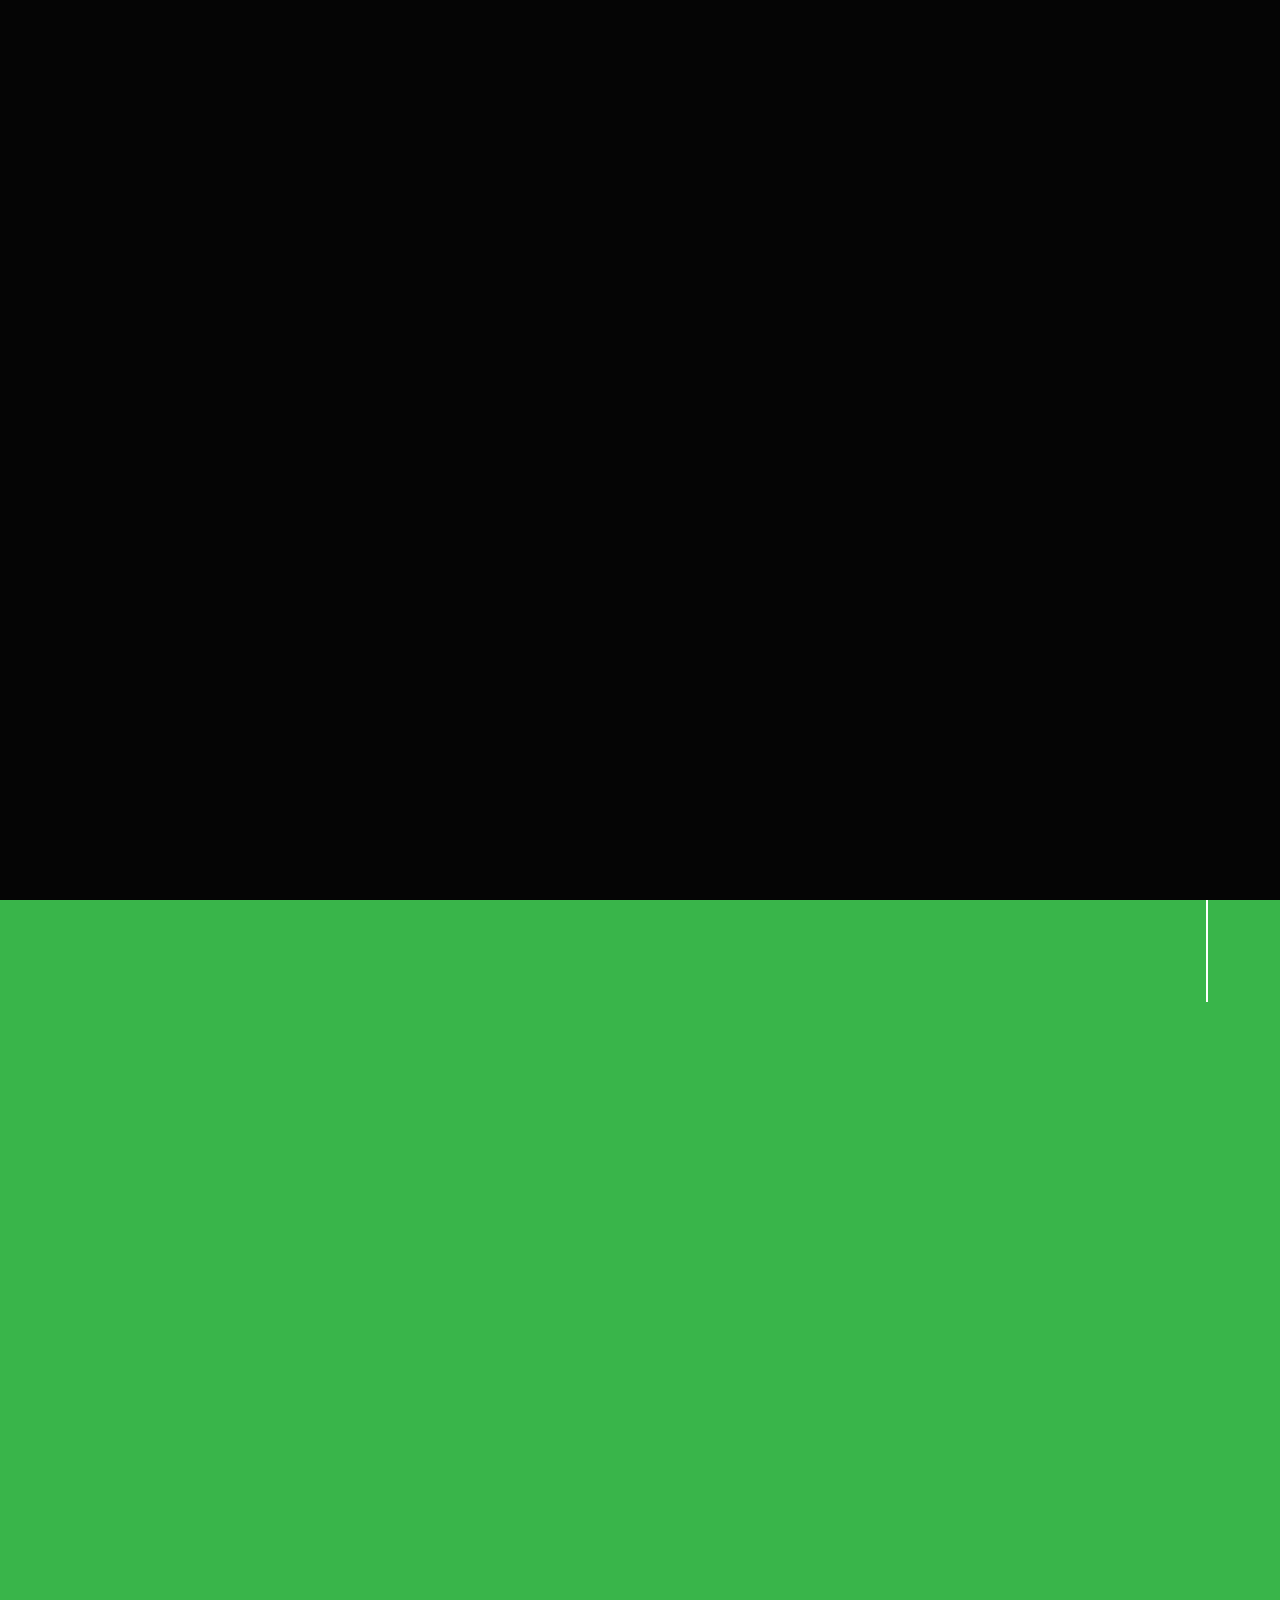
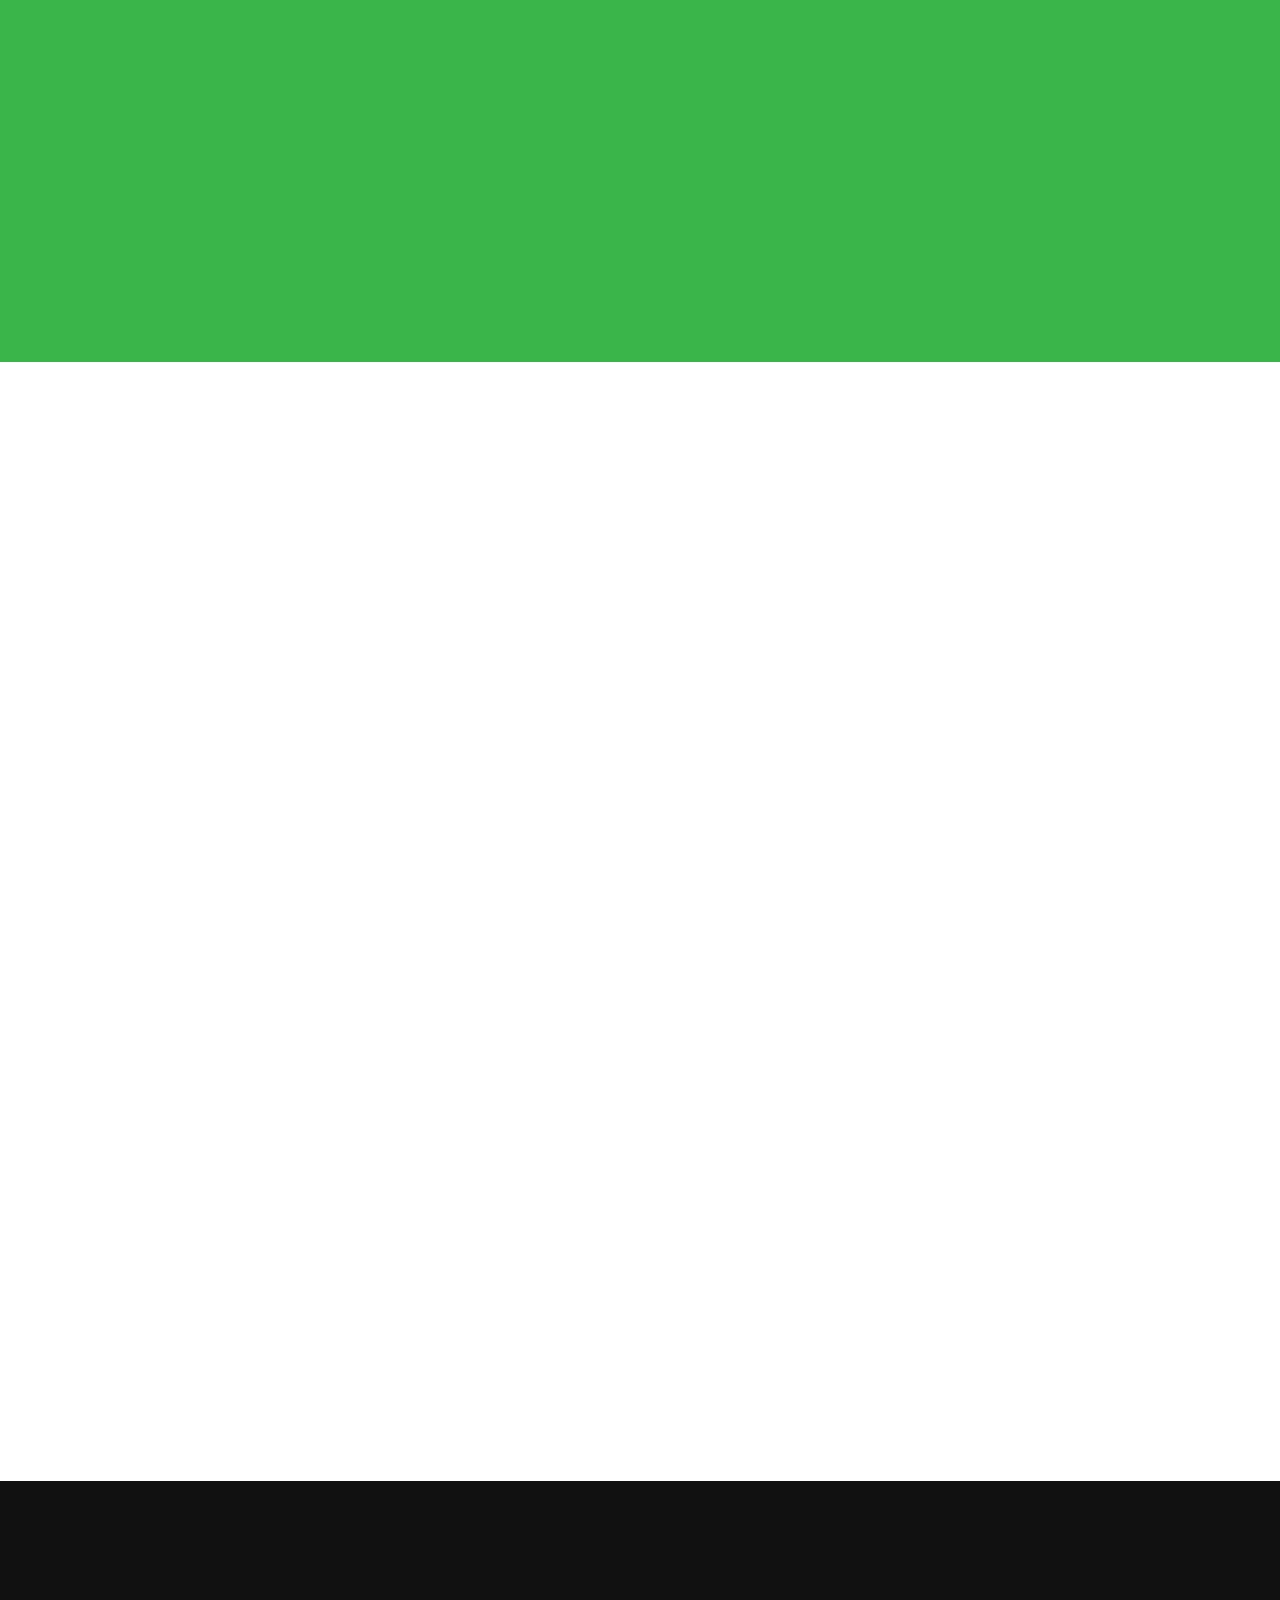
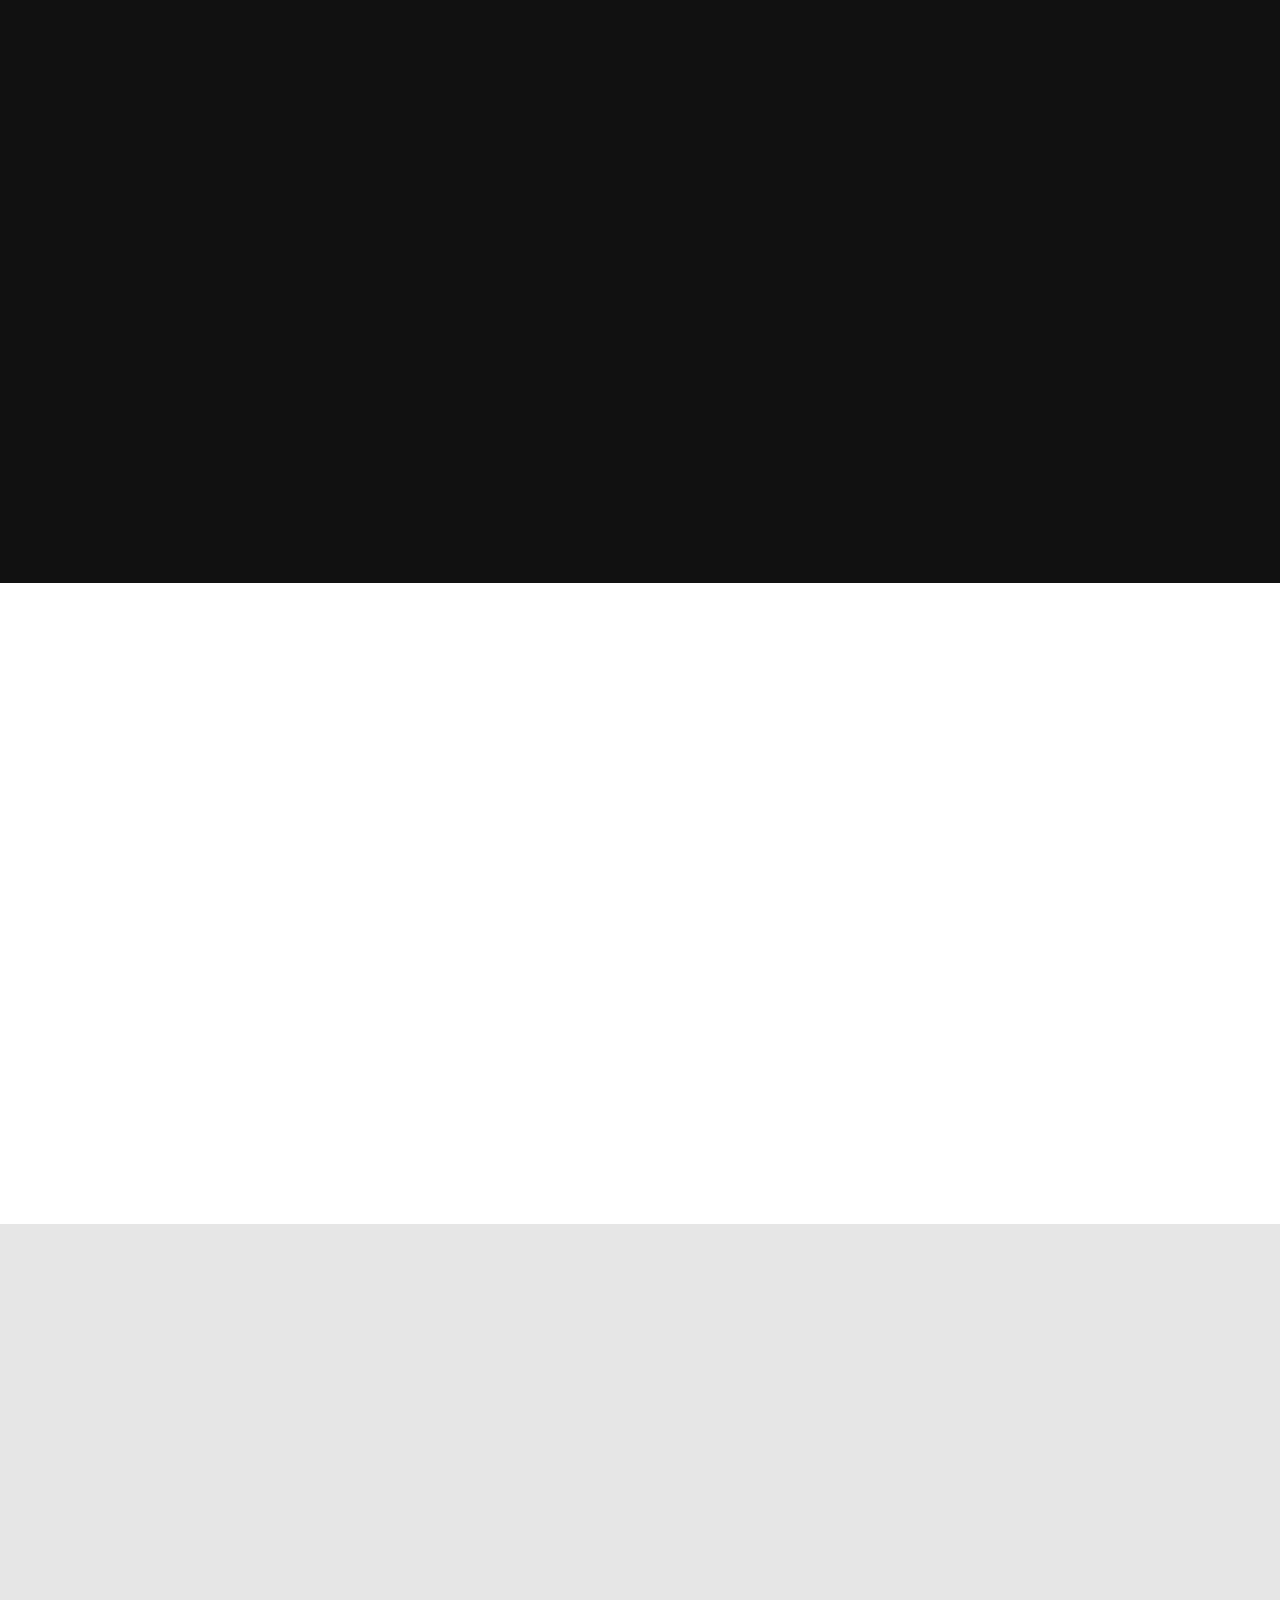
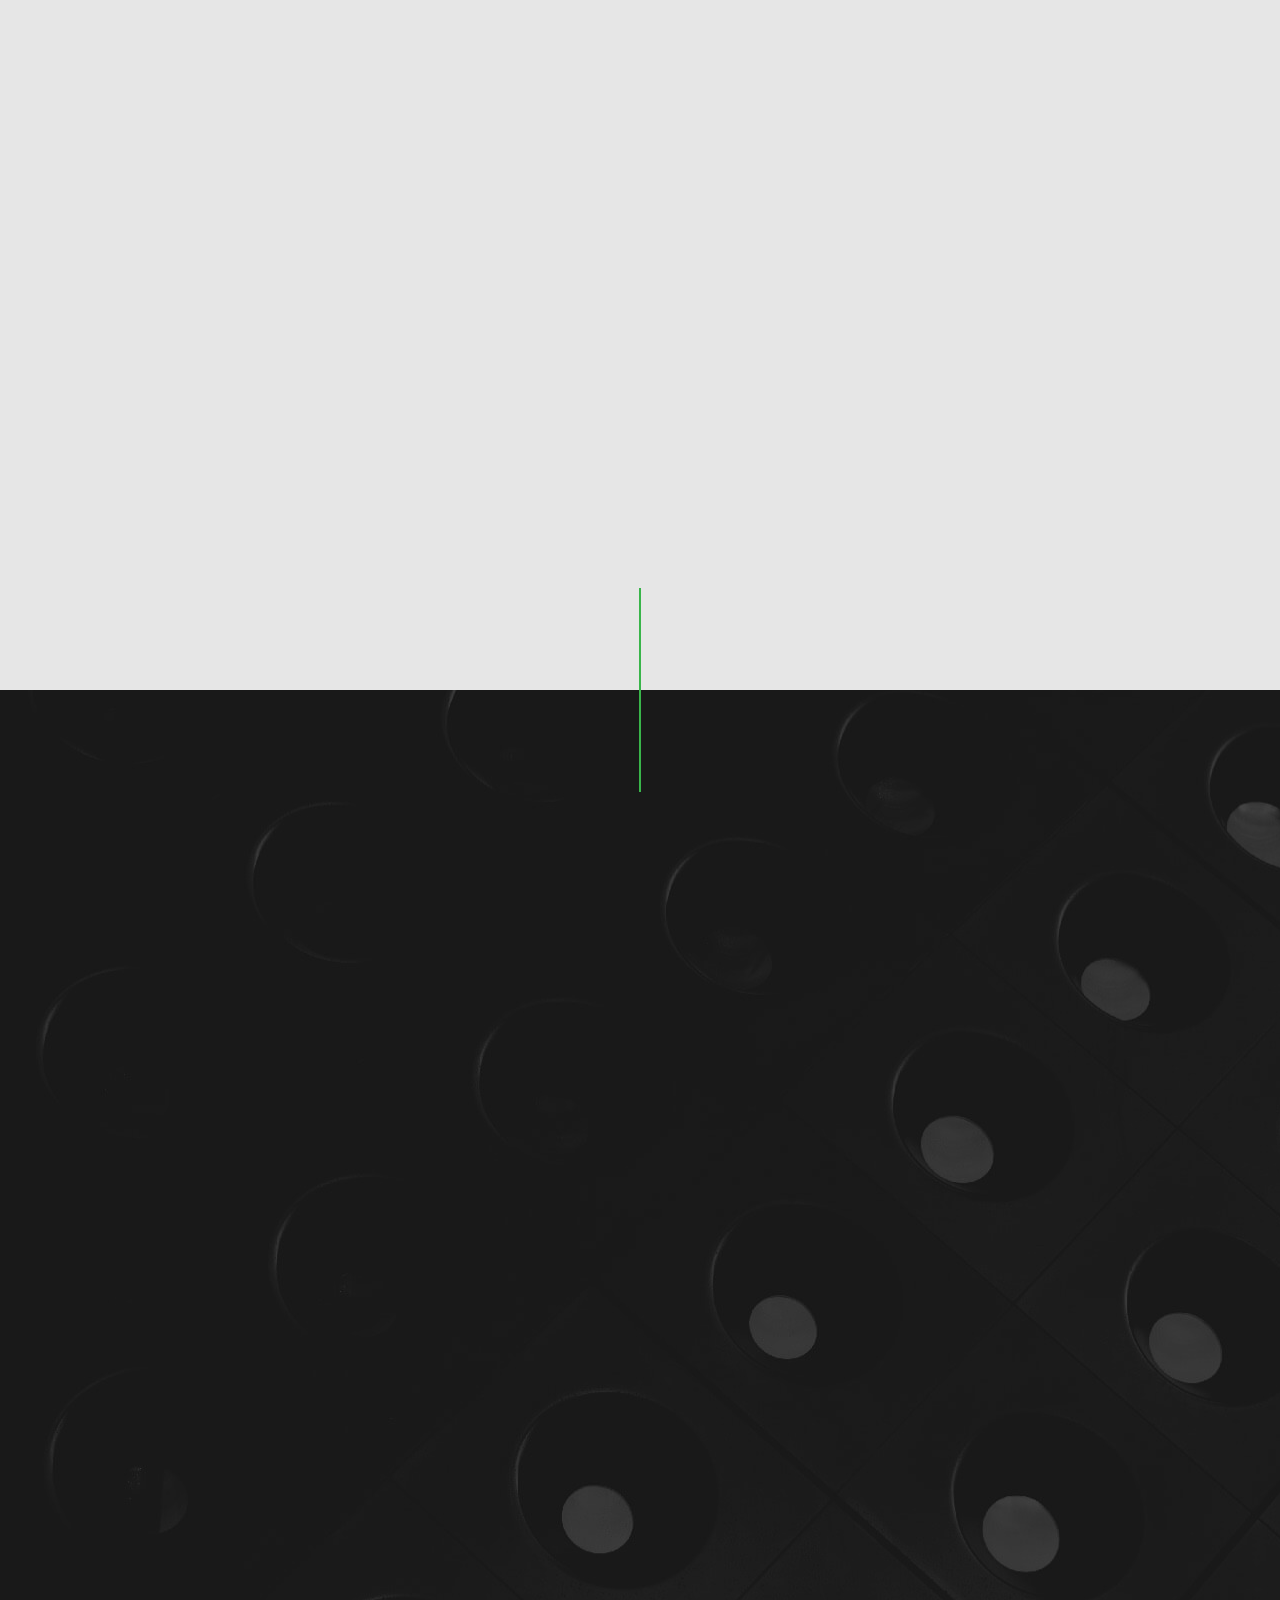
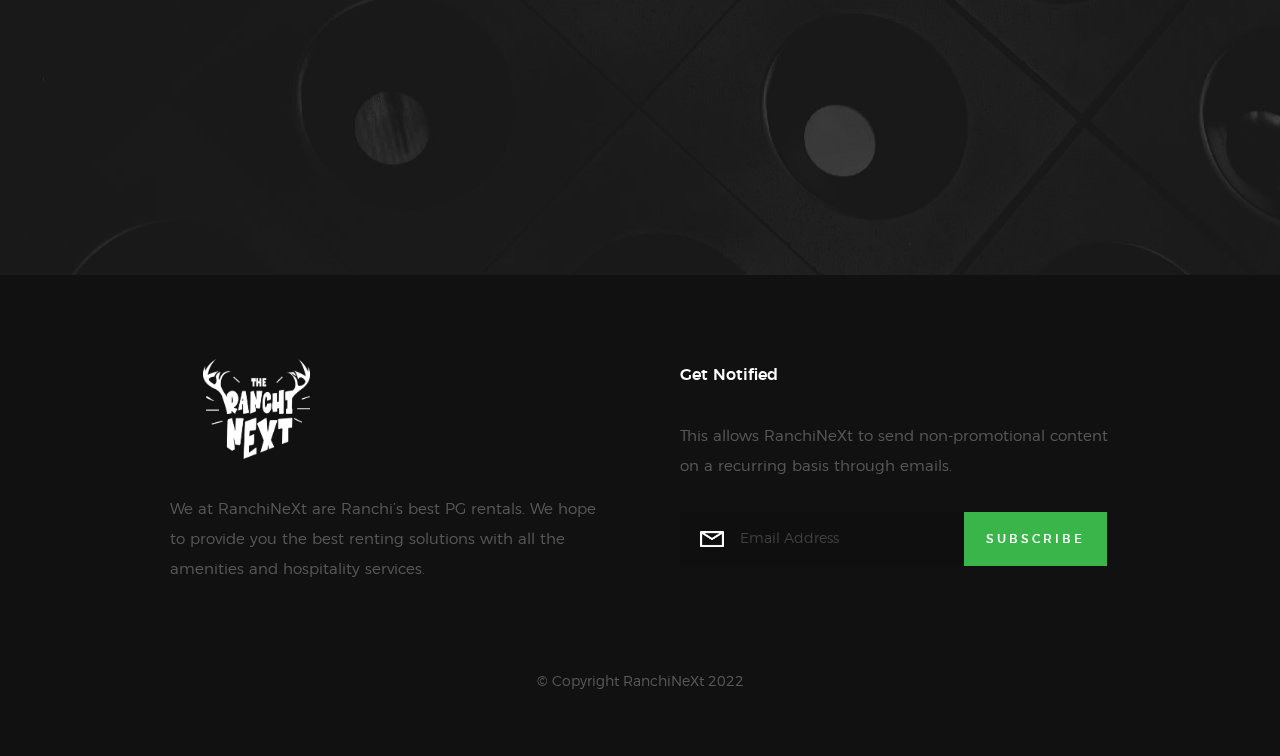
==== commit 2660bedb: "update website" ====
--- a/index.html
+++ b/index.html
@@ -11,7 +11,7 @@
 
 <head>
    <meta charset="utf-8">
-   <title>Glint</title>
+   <title>RanchiNeXt</title>
    <meta name="description" content="">
    <meta name="author" content="">
    <meta name="viewport" content="width=device-width, initial-scale=1">
@@ -43,14 +43,15 @@
                <li class="current"><a class="smoothscroll" href="#home" title="home">Home</a></li>
                <li><a class="smoothscroll" href="#about" title="about">About</a></li>
                <li><a class="smoothscroll" href="#services" title="services">Services</a></li>
-               <li><a class="smoothscroll" href="#works" title="works">Works</a></li>
-               <li><a class="smoothscroll" href="#clients" title="clients">Clients</a></li>
+               <li><a class="smoothscroll" href="#works" title="works">Local Activities</a></li>
+               <li><a class="smoothscroll" href="#clients" title="clients">Feedbacks</a></li>
                <li><a class="smoothscroll" href="#contact" title="contact">Contact</a></li>
             </ul>
-            <p>Perspiciatis hic praesentium nesciunt. Et neque a dolorum <a href='#0'>voluptatem</a> porro iusto sequi
-               veritatis libero enim. Iusto id suscipit veritatis neque reprehenderit.</p>
+            <p>We at ranchinext are Ranchi’s best PG rentals. We hope to provide you the best renting solutions with all
+               the amenities and hospitality services.</p>
             <ul class="header-nav__social">
-               <li> <a href="https://www.facebook.com/pansofic/" target="_blank"><i class="fa fa-facebook"></i></a></li>
+               <li> <a href="https://www.facebook.com/Ranchinext-109293928319656" target="_blank"><i
+                        class="fa fa-facebook"></i></a></li>
                <li> <a href="https://twitter.com/Ranchi_neXt" target="_blank"><i class="fa fa-twitter"></i></a></li>
                <li> <a href="https://www.instagram.com/theranchinext/" target="_blank"><i
                         class="fa fa-instagram"></i></a></li>
@@ -82,7 +83,7 @@
          <div class="home-content__line"></div>
       </div>
       <ul class="home-social">
-         <li> <a href="https://www.facebook.com/pansofic/" target="_blank"><i class="fa fa-facebook"
+         <li> <a href="https://www.facebook.com/Ranchinext-109293928319656" target="_blank"><i class="fa fa-facebook"
                   aria-hidden="true"></i><span>Facebook</span></a></li>
          <li> <a href="https://twitter.com/Ranchi_neXt" target="_blank"><i class="fa fa-twitter"
                   aria-hidden="true"></i><span>Twiiter</span></a></li>
@@ -393,7 +394,9 @@
 
             <button type="button" class="smoothscroll btn btn--stroke"
                onClick="javascript:window.open('https://forms.gle/mgF2nC4octoqsDbG7', '_blank');">Contact Us</button>
-
+               <iframe
+               src="https://www.google.com/maps/embed?pb=!1m18!1m12!1m3!1d3663.8299396347975!2d85.38274141440945!3d23.321928210927037!2m3!1f0!2f0!3f0!3m2!1i1024!2i768!4f13.1!3m3!1m2!1s0x39f4e3496a16455f%3A0x7ae2a6d71b327652!2sRanchiNeXt!5e0!3m2!1sen!2sin!4v1643476608472!5m2!1sen!2sin"
+               width="100%" height="450" style="border:0;" allowfullscreen="" loading="lazy"></iframe>
          </div>
          <div class="contact-secondary">
             <div class="contact-info">
@@ -413,8 +416,8 @@
                   <p>Mobile: 9006742960</p>
                </div>
                <ul class="contact-social">
-                  <li> <a href="https://www.facebook.com/pansofic/" target="_blank"><i class="fa fa-facebook"
-                           aria-hidden="true"></i></a></li>
+                  <li> <a href="https://www.facebook.com/Ranchinext-109293928319656" target="_blank"><i
+                           class="fa fa-facebook" aria-hidden="true"></i></a></li>
                   <li> <a href="https://twitter.com/Ranchi_neXt" target="_blank"><i class="fa fa-twitter"
                            aria-hidden="true"></i></a></li>
                   <li> <a href="https://www.instagram.com/theranchinext/" target="_blank"><i class="fa fa-instagram"
@@ -424,28 +427,17 @@
          </div>
       </div>
    </section>
-   <section class="s-clients" style="background-color: white; padding-top: 0px; padding-bottom: 0px;">
-
-
-      <iframe
-         src="https://www.google.com/maps/embed?pb=!1m18!1m12!1m3!1d3663.8637983876342!2d85.38207671424567!3d23.3207000109735!2m3!1f0!2f0!3f0!3m2!1i1024!2i768!4f13.1!3m3!1m2!1s0x39f4e230251de1fb%3A0xd46758ea909bf695!2sNamkum%20Police%20Station!5e0!3m2!1sen!2sin!4v1642868657225!5m2!1sen!2sin"
-         width="100%" height="450" style="border:0;" allowfullscreen="" loading="lazy"></iframe>
-
-
-</section>
+
    <footer>
       <div class="row footer-main">
          <div class="col-six tab-full left footer-desc">
             <div class="footer-logo"></div>
-            Proin eget tortor risus. Mauris blandit aliquet elit, eget tincidunt nibh pulvinar a. Praesent sapien massa,
-            convallis a pellentesque nec, egestas non nisi. Mauris blandit aliquet elit, eget tincidunt nibh pulvinar a.
-            Nulla porttitor accumsan tincidunt. Nulla porttitor accumsan tincidunt. Quaerat voluptas autem
-            necessitatibus vitae aut.
+            We at RanchiNeXt are Ranchi’s best PG rentals. We hope to provide you the best renting solutions with all
+            the amenities and hospitality services.
          </div>
          <div class="col-six tab-full right footer-subscribe">
             <h4>Get Notified</h4>
-            <p>Quia quo qui sed odit. Quaerat voluptas autem necessitatibus vitae aut non alias sed quia. Ut itaque enim
-               optio ut excepturi deserunt iusto porro.</p>
+            <p>This allows RanchiNeXt to send non-promotional content on a recurring basis through emails.</p>
             <div class="subscribe-form">
                <form id="mc-form" class="group" novalidate> <input type="email" value="" name="EMAIL" class="email"
                      id="mc-email" placeholder="Email Address" required> <input type="submit" name="subscribe"
@@ -455,8 +447,7 @@
       </div>
       <div class="row footer-bottom">
          <div class="col-twelve">
-            <div class="copyright"> <span>© Copyright Glint 2022</span> <span>Site Template by <a
-                     href="https://colorlib.com/" target="_blank" rel="nofollow noopener">Colorlib</a></span></div>
+            <div class="copyright"> <span>© Copyright RanchiNeXt 2022</span> </div>
             <div class="go-top"> <a class="smoothscroll" title="Back to Top" href="#top"><i class="icon-arrow-up"
                      aria-hidden="true"></i></a></div>
          </div>
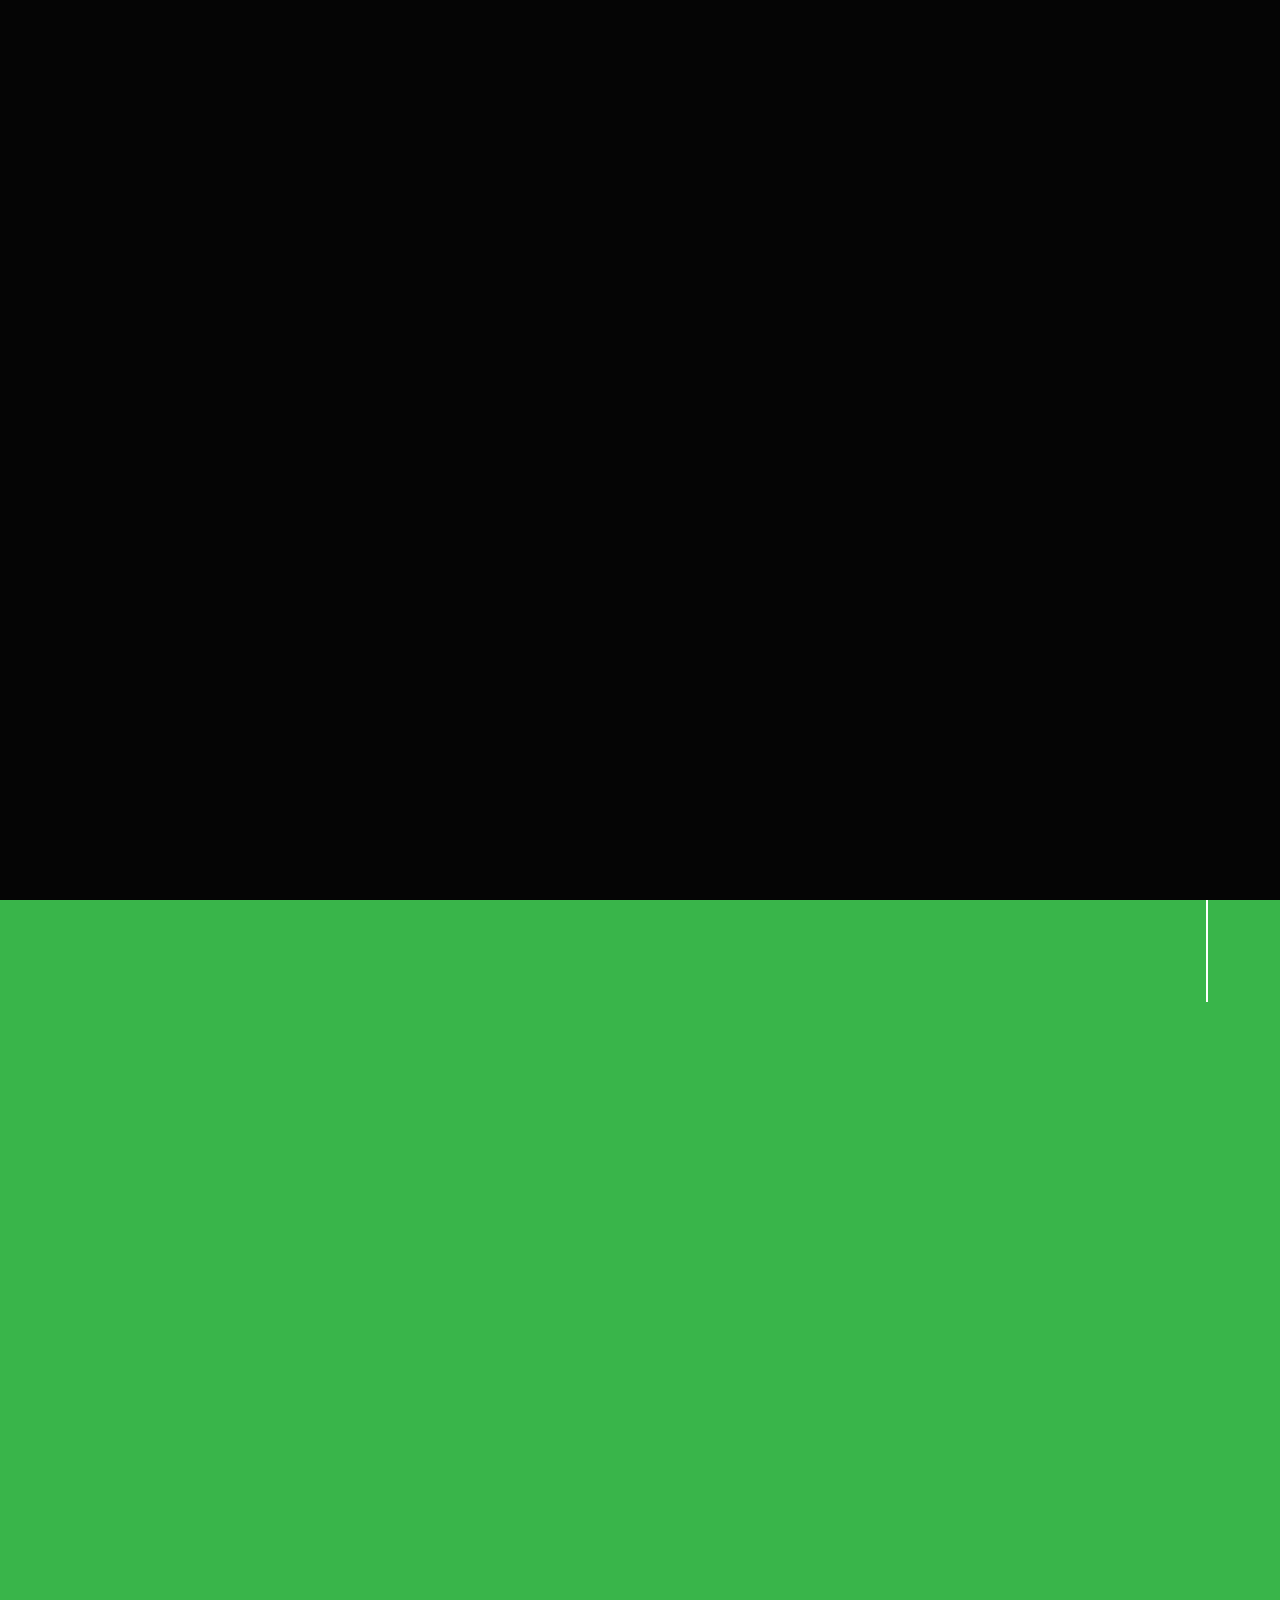
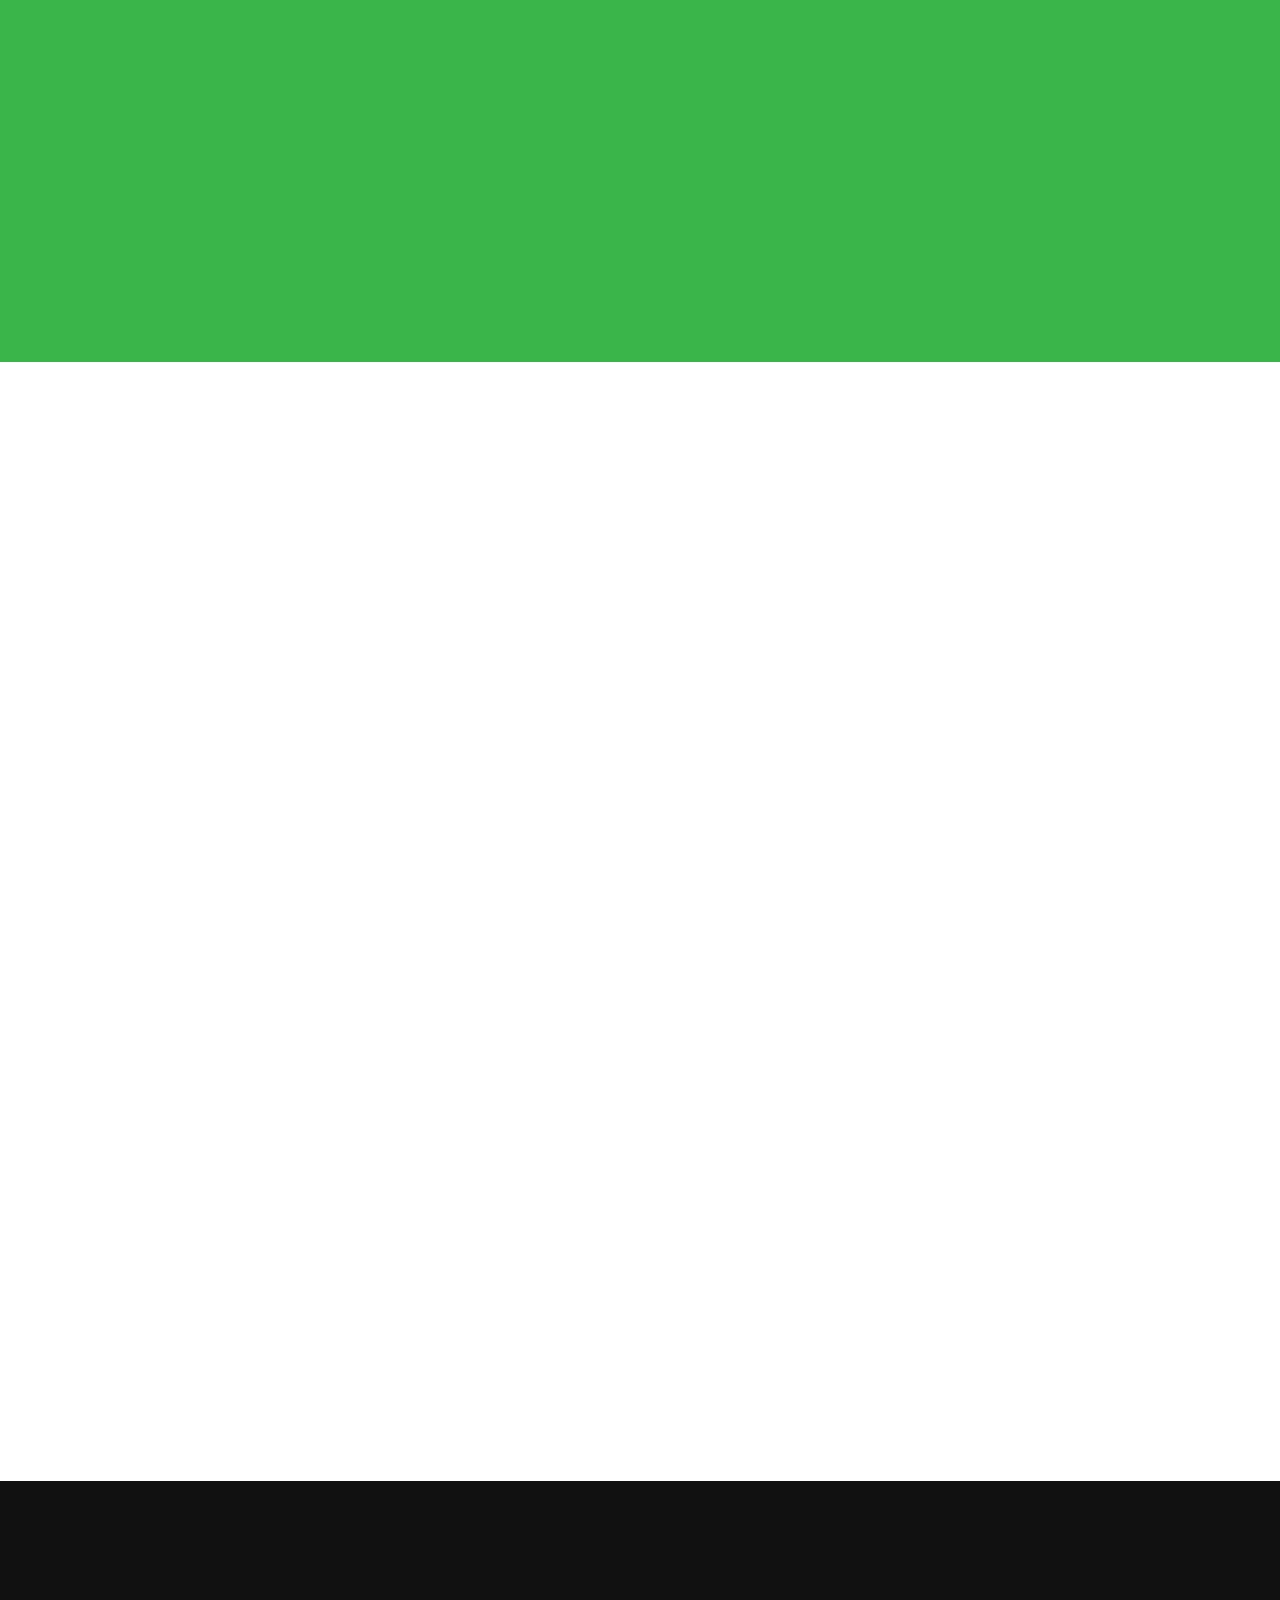
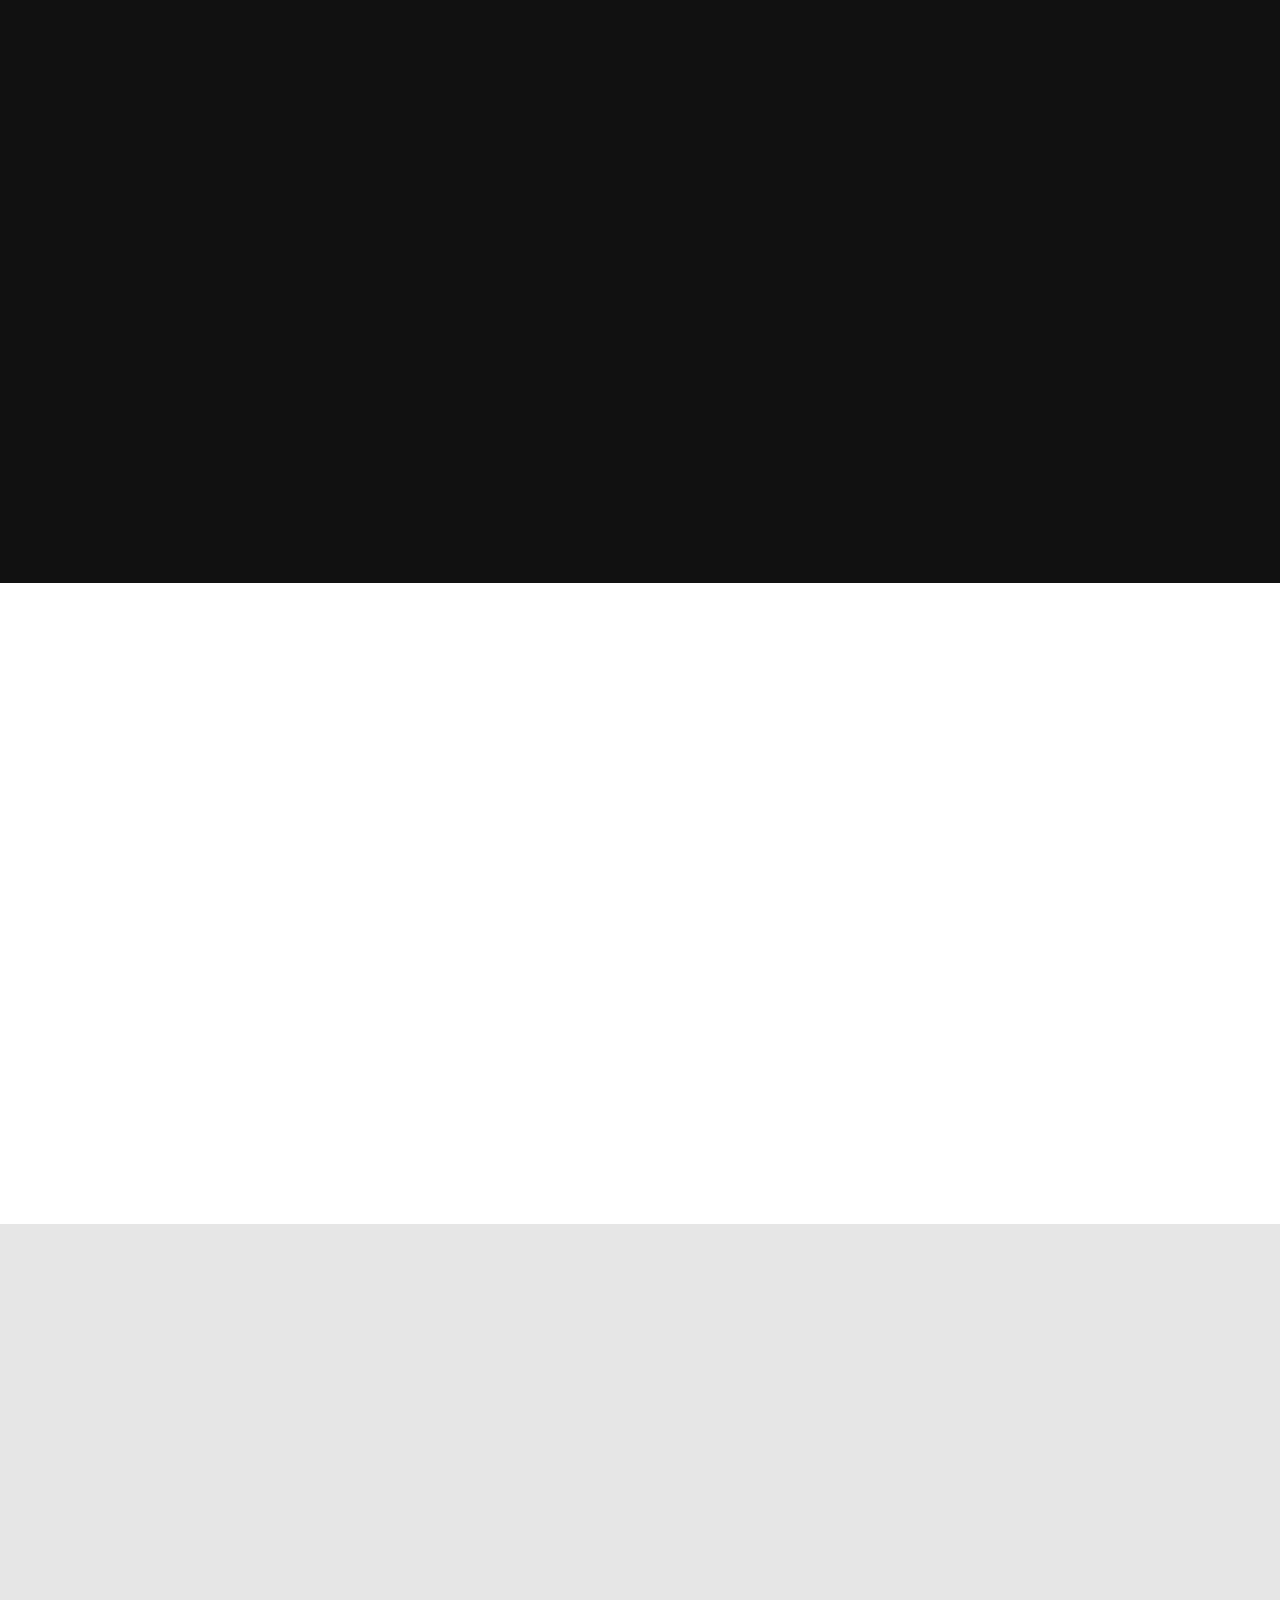
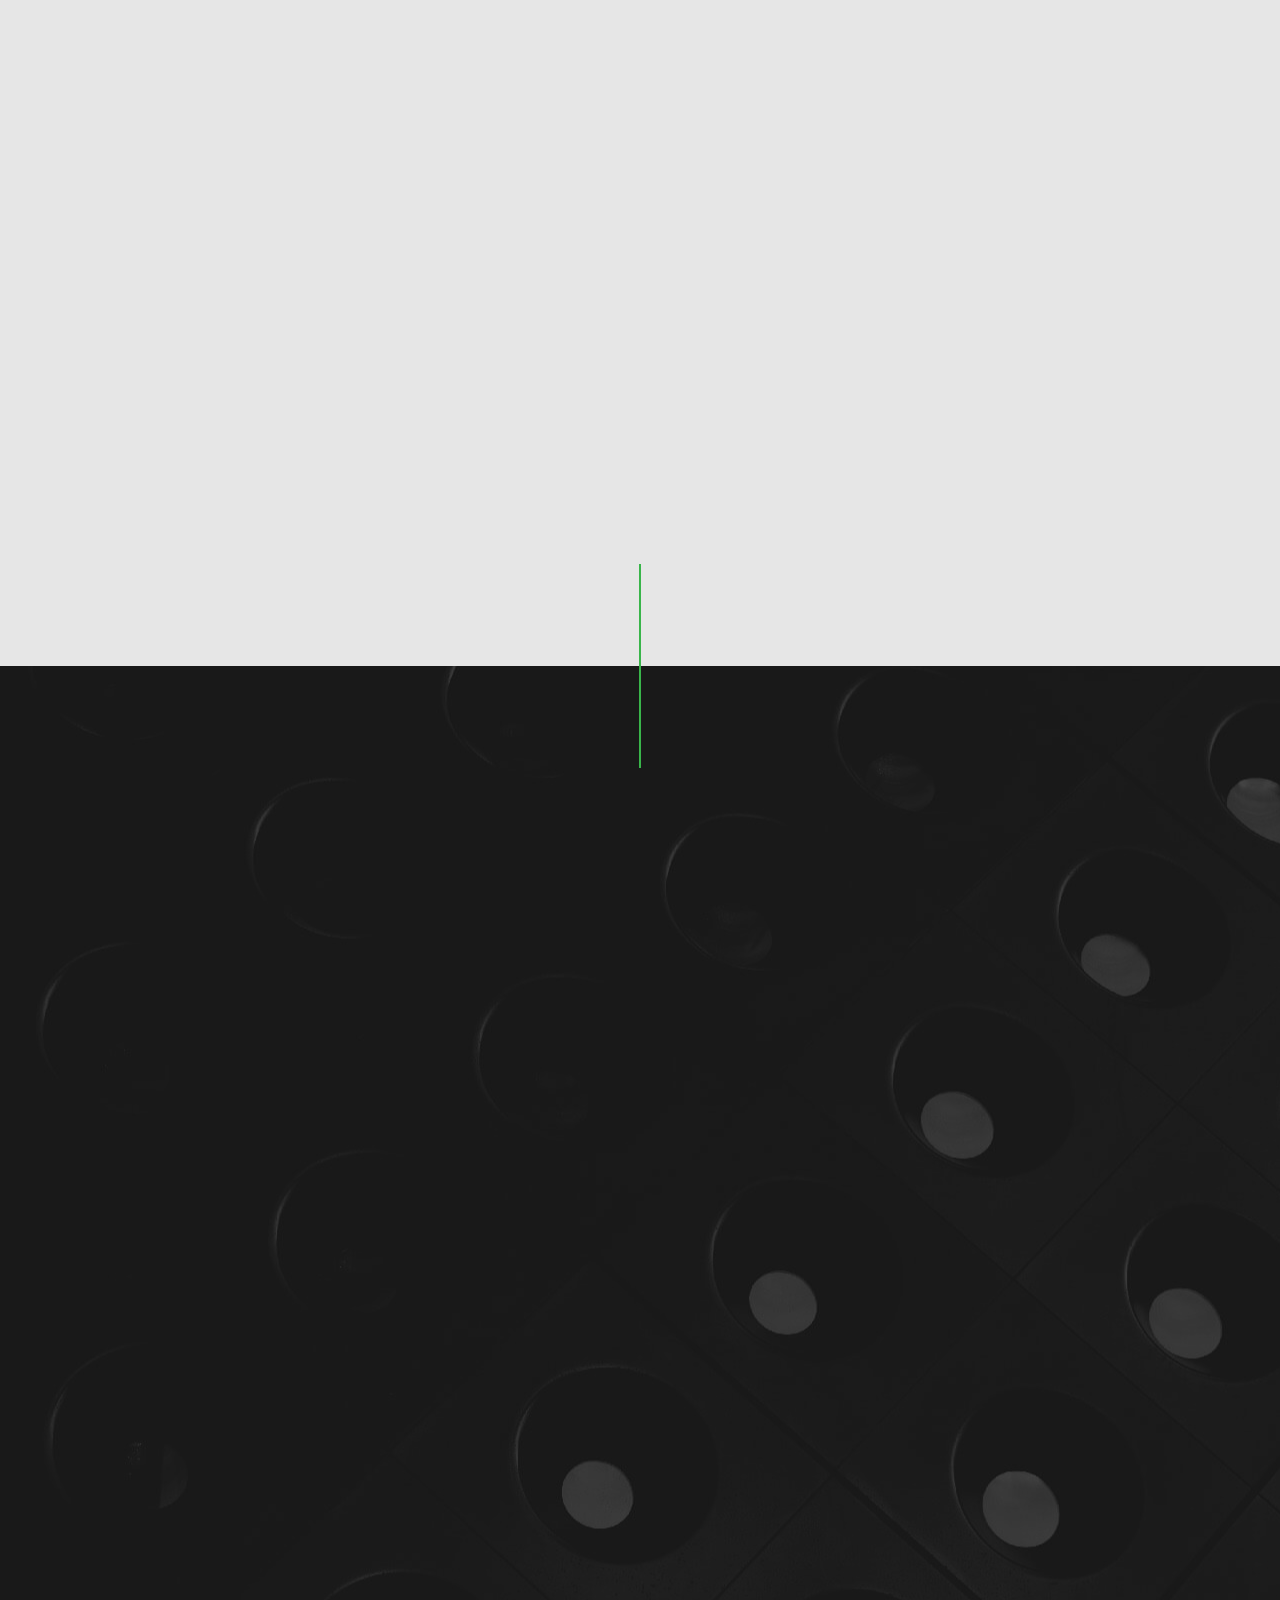
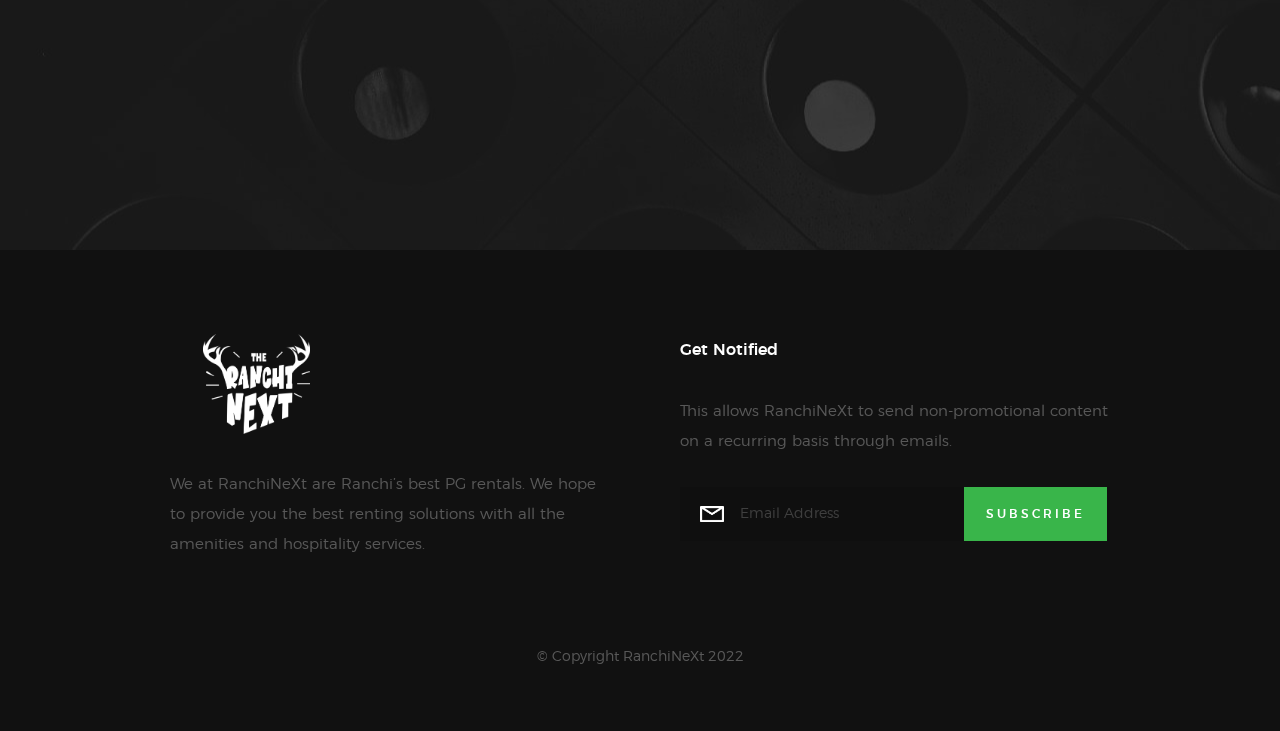
==== commit 4c8c6b77: "feedback update" ====
--- a/index.html
+++ b/index.html
@@ -344,31 +344,30 @@
          <div class="col-full">
             <div class="testimonials">
                <div class="testimonials__slide">
-                  <p>Qui ipsam temporibus quisquam vel. Maiores eos cumque distinctio nam accusantium ipsum. Laudantium
-                     quia consequatur molestias delectus culpa facere hic dolores aperiam. Accusantium quos qui
-                     praesentium corpori. Excepturi nam cupiditate culpa doloremque deleniti repellat.</p>
-                  <img src="images/avatars/xuser-01.jpg.pagespeed.ic.TQ57ViZCls.jpg" alt="Author image"
+                  <p>It was the best experience staying there. This place is very well maintained...Upon arrival we were warmly welcomed by the Owner.Staff was extremely friendly.Home cooked food was yummy. Rooms were spacious and comfortable. We loved the ambience.</p>
+                  <img src="images/avatars/aryan.jpeg" alt="Author image"
                      class="testimonials__avatar">
-                  <div class="testimonials__info"> <span class="testimonials__name">Tim Cook</span> <span
-                        class="testimonials__pos">CEO, Apple</span></div>
+                  <div class="testimonials__info"> <span class="testimonials__name">Aryan K</span> </div>
                </div>
                <div class="testimonials__slide">
-                  <p>Excepturi nam cupiditate culpa doloremque deleniti repellat. Veniam quos repellat voluptas animi
-                     adipisci. Nisi eaque consequatur. Quasi voluptas eius distinctio. Atque eos maxime. Qui ipsam
-                     temporibus quisquam vel.</p>
-                  <img src="images/avatars/xuser-05.jpg.pagespeed.ic.VeExVGrouX.jpg" alt="Author image"
+                  <p>I would highly recommend this place and I would definitely want to come back to this place again. Thank you Sir for being a nice host. Trip type: Travelled with friends</p>
+                  <img src="images/avatars/sudarshan.jpeg" alt="Author image"
                      class="testimonials__avatar">
-                  <div class="testimonials__info"> <span class="testimonials__name">Sundar Pichai</span> <span
-                        class="testimonials__pos">CEO, Google</span></div>
+                  <div class="testimonials__info"> <span class="testimonials__name">Sudarshan</span> </div>
                </div>
                <div class="testimonials__slide">
-                  <p>Repellat dignissimos libero. Qui sed at corrupti expedita voluptas odit. Nihil ea quia nesciunt.
-                     Ducimus aut sed ipsam. Autem eaque officia cum exercitationem sunt voluptatum accusamus. Quasi
-                     voluptas eius distinctio.</p>
-                  <img src="images/avatars/xuser-02.jpg.pagespeed.ic.h9SZyNXnWw.jpg" alt="Author image"
+                  <p>Awesome...We stayed one night and wished we could stay longer. Clean rooms, best food, beautiful view and warm host. This is one of the highlights of our trip. We suggest everyone to go to this place, you will not regret..</p>
+                  <img src="images/avatars/anil.jpeg" alt="Author image"
                      class="testimonials__avatar">
-                  <div class="testimonials__info"> <span class="testimonials__name">Satya Nadella</span> <span
-                        class="testimonials__pos">CEO, Microsoft</span></div>
+                  <div class="testimonials__info"> <span class="testimonials__name">Anil</span> <span
+                        class="testimonials__pos">Accountant</span></div>
+               </div>
+               <div class="testimonials__slide">
+                  <p>I had such a great time at RanchiNeXt and cannot wait to go back there again. On my Ranchi trip I passed through NH 33 a couple of times and each stay was so much fun, a lot of like minded backpackers. The host gave me a lot of advices, he is very knowledgeable on the whole region and made sure I felt at home.</p>
+                  <img src="images/avatars/sanjay.jpeg" alt="Author image"
+                     class="testimonials__avatar">
+                  <div class="testimonials__info"> <span class="testimonials__name">Anil</span> <span
+                        class="testimonials__pos">Back Packer</span></div>
                </div>
             </div>
          </div>
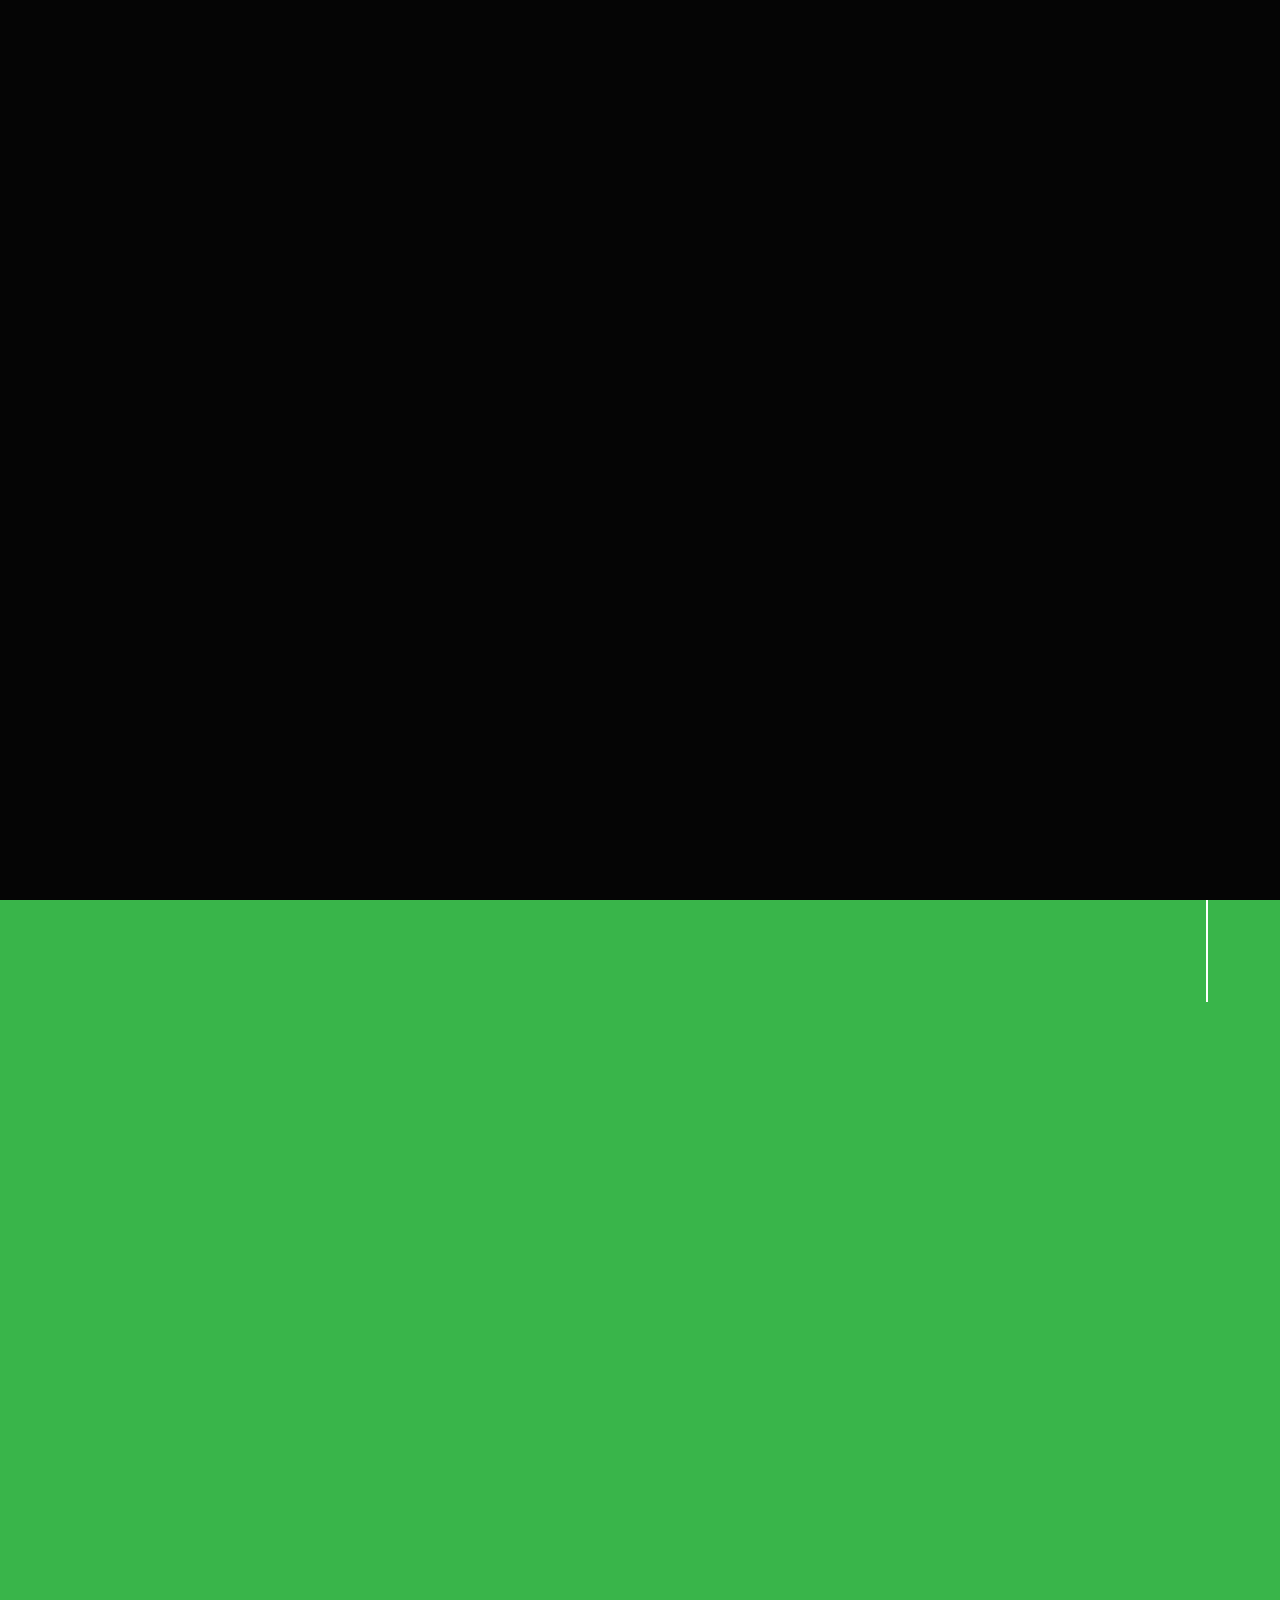
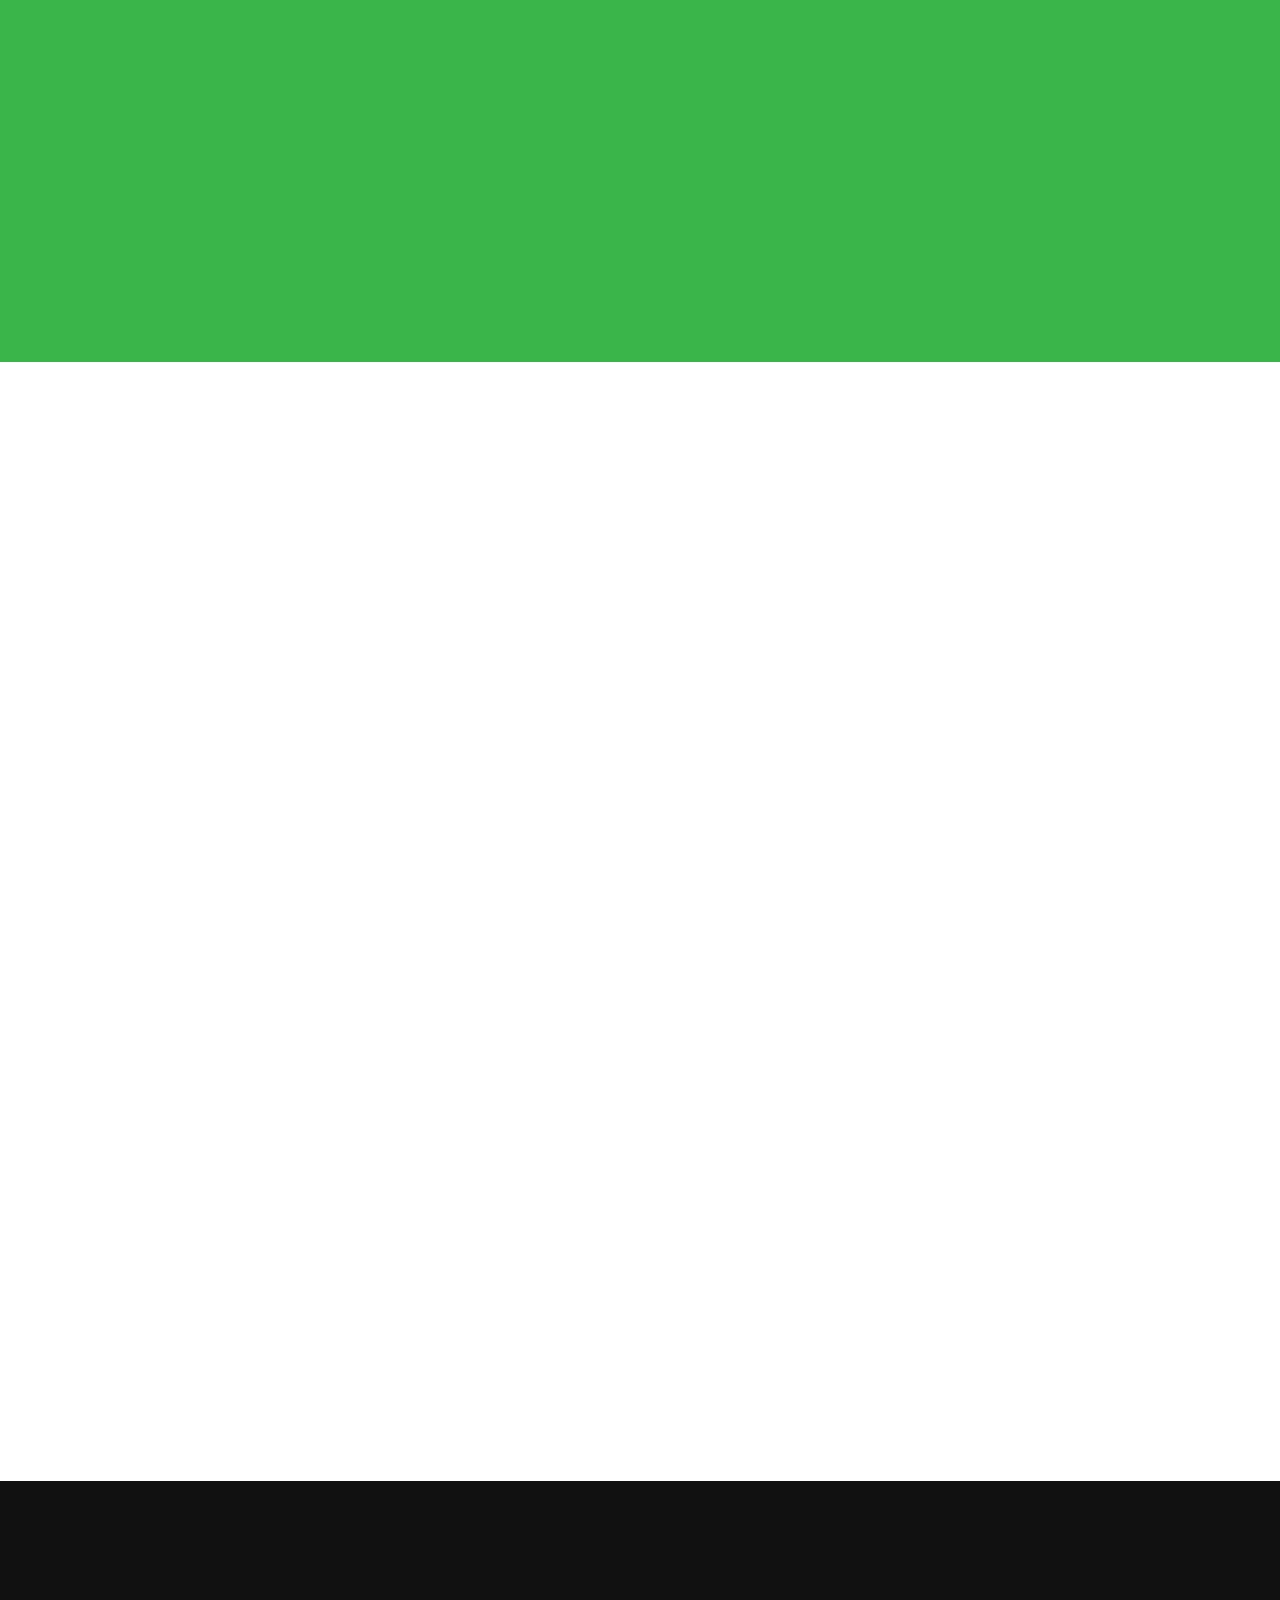
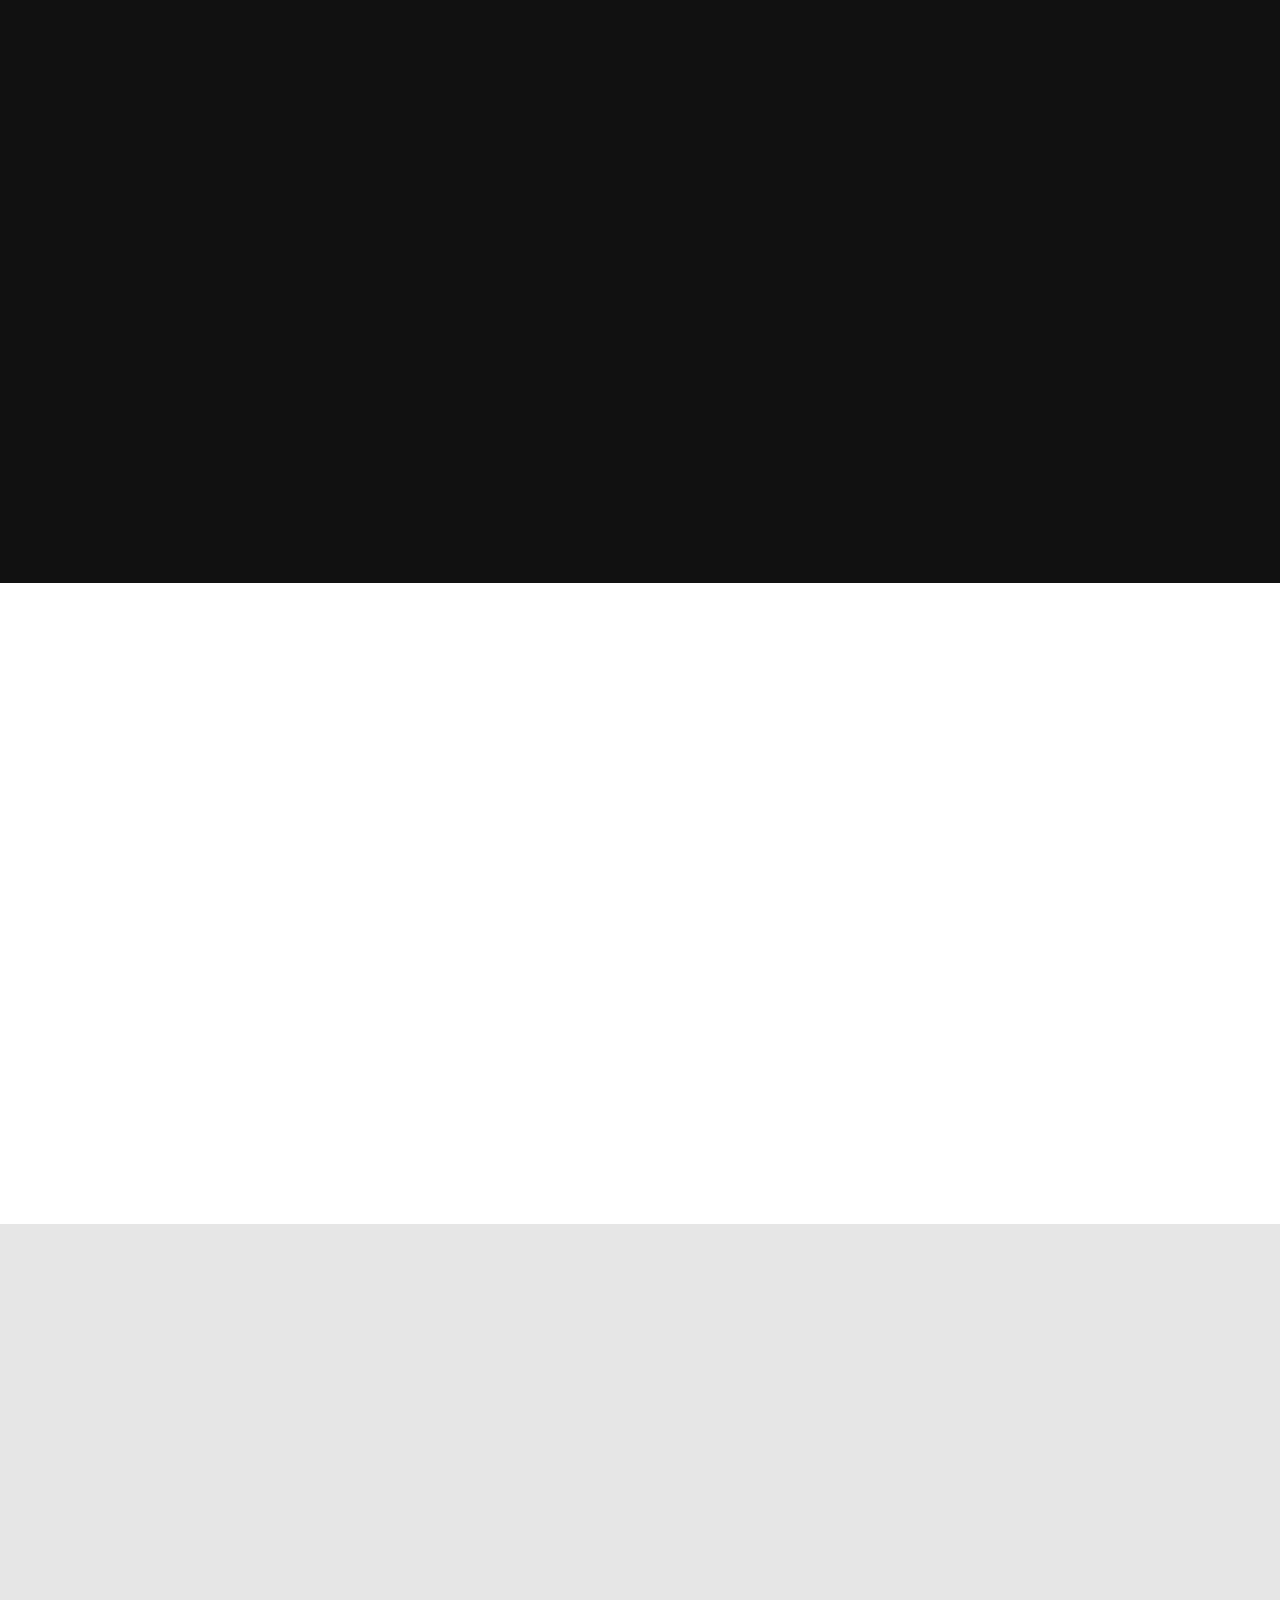
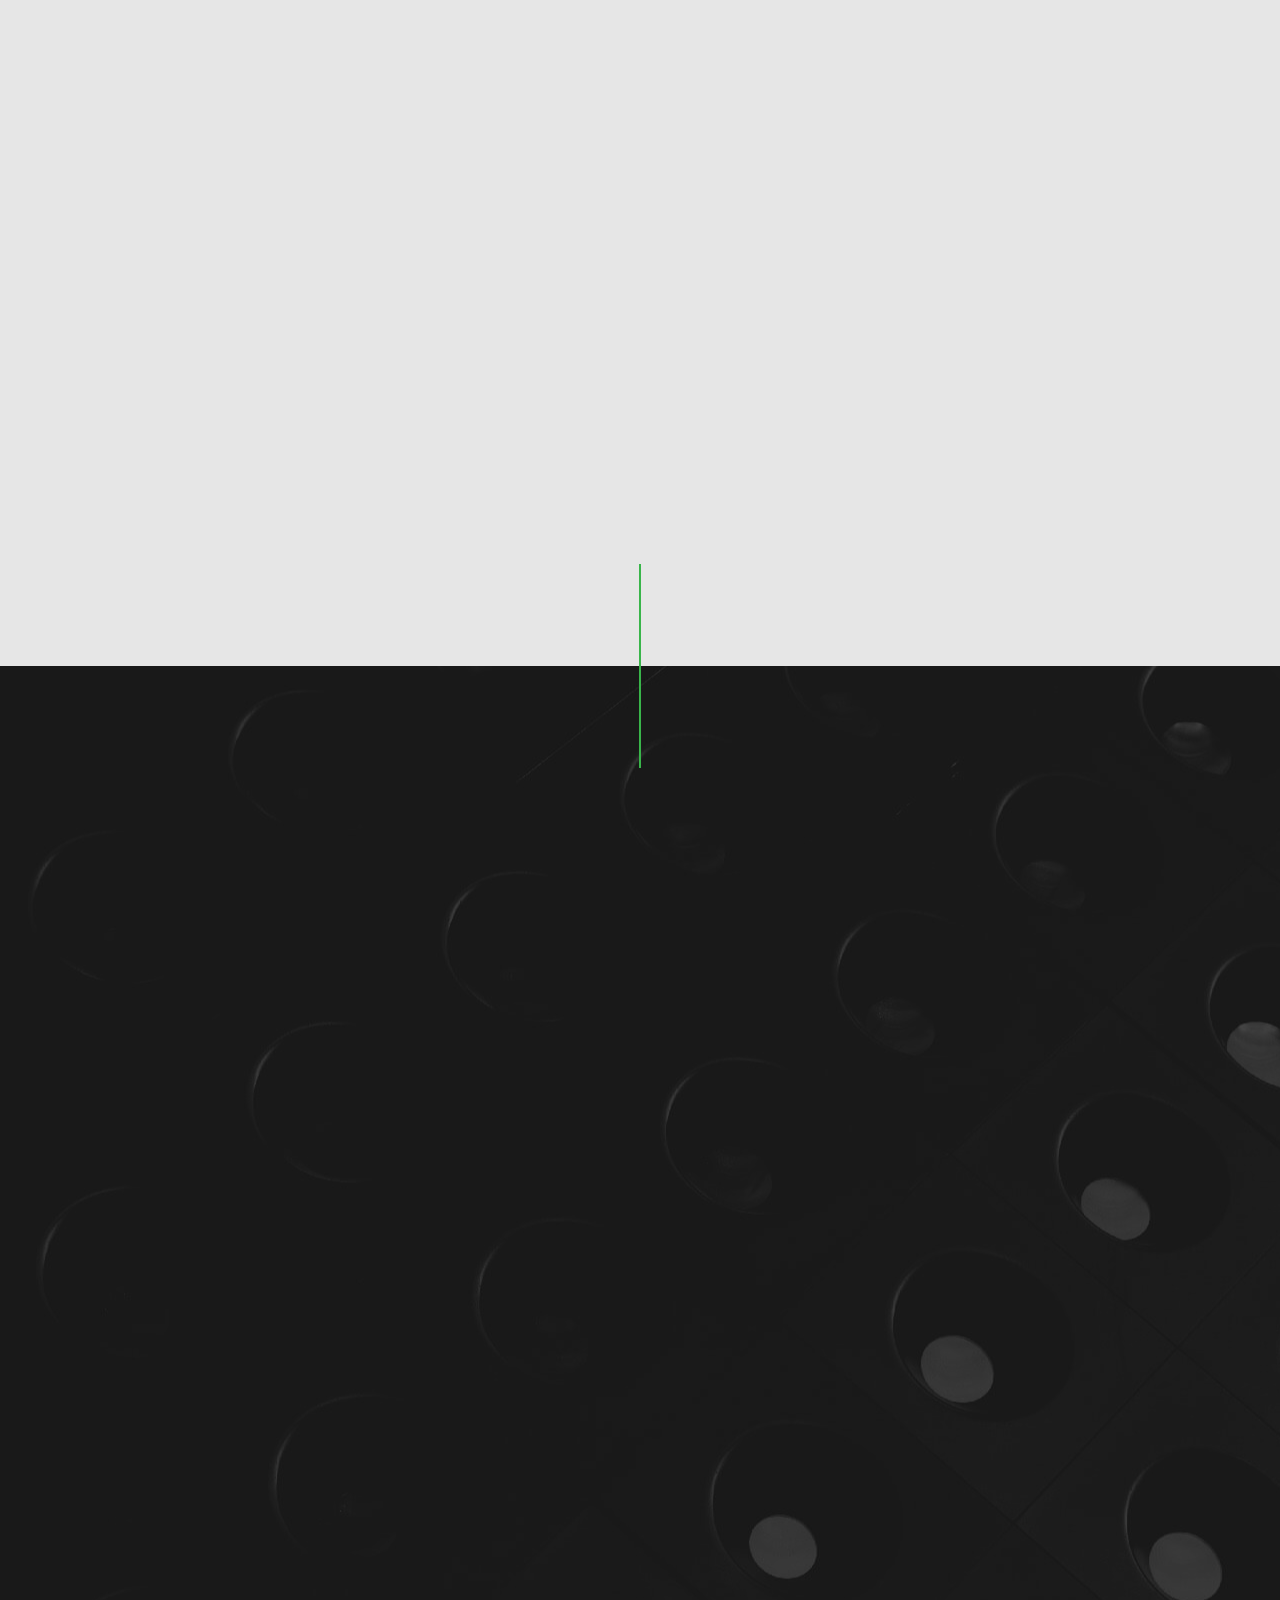
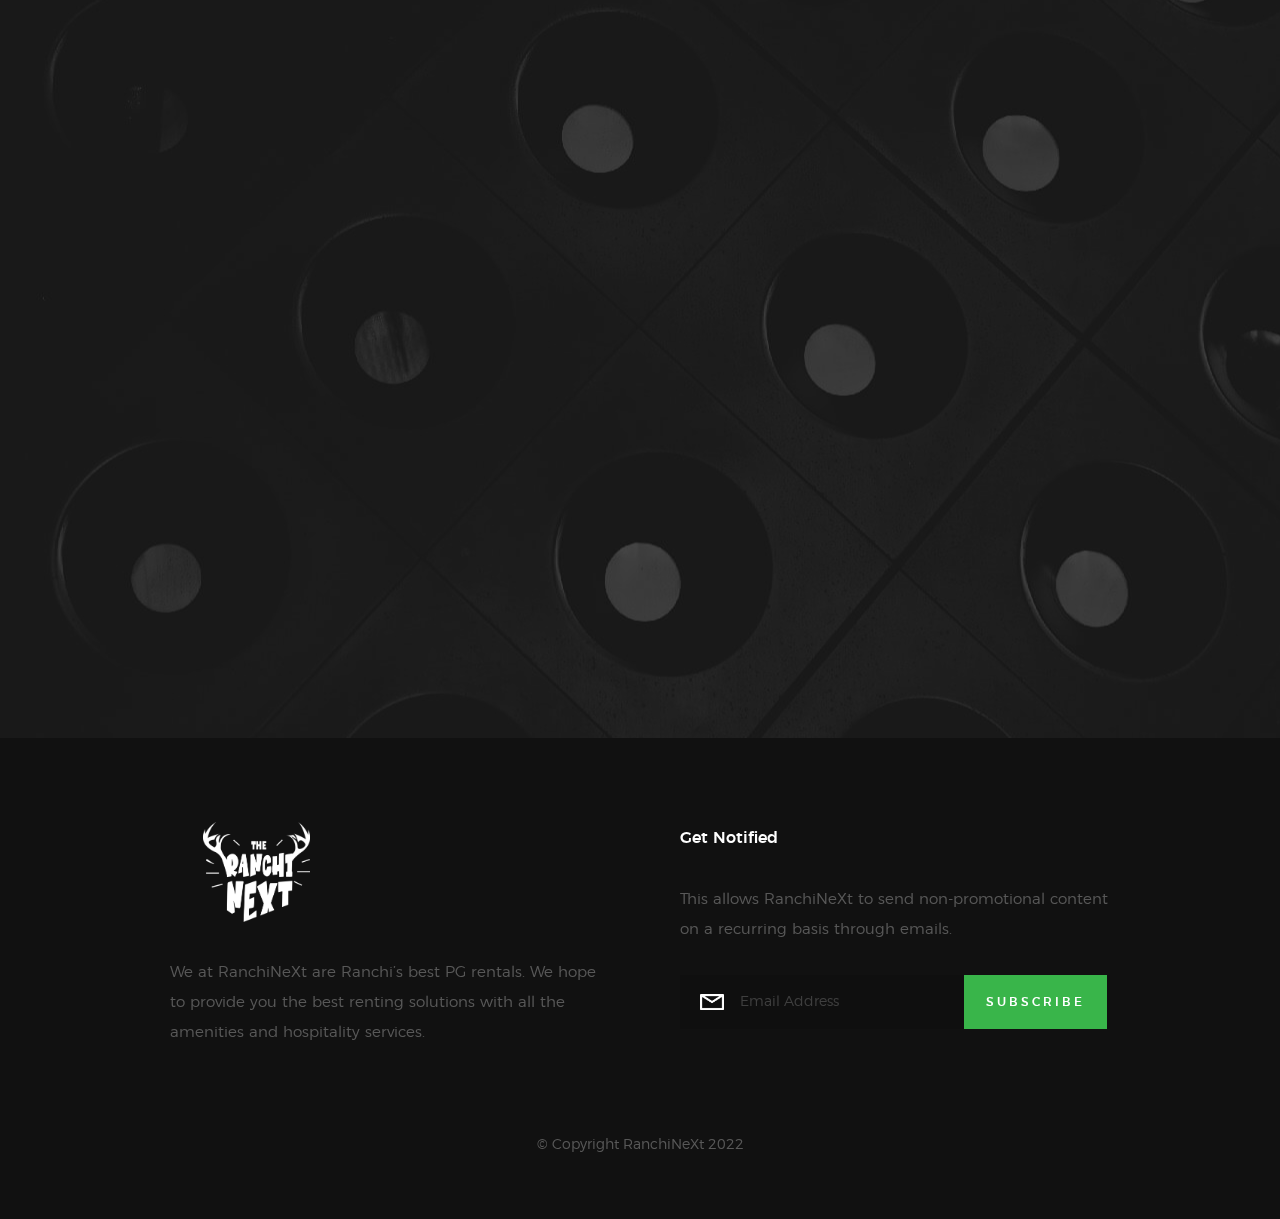
==== commit d6db2bf9: "update website" ====
--- a/index.html
+++ b/index.html
@@ -35,6 +35,7 @@
    <header class="s-header">
       <div class="header-logo"> <a class="site-logo" href="index-2.html"> <img src="images/ranchinext/ranchiLogo.png"
                alt="Homepage"> </a></div>
+               
       <nav class="header-nav">
          <a href="#0" class="header-nav__close" title="close"><span>Close</span></a>
          <div class="header-nav__content">
@@ -58,6 +59,7 @@
             </ul>
          </div>
       </nav>
+      
       <a class="header-menu-toggle" href="#0"> <span class="header-menu-text">Menu</span> <span
             class="header-menu-icon"></span> </a>
    </header>
@@ -366,8 +368,14 @@
                   <p>I had such a great time at RanchiNeXt and cannot wait to go back there again. On my Ranchi trip I passed through NH 33 a couple of times and each stay was so much fun, a lot of like minded backpackers. The host gave me a lot of advices, he is very knowledgeable on the whole region and made sure I felt at home.</p>
                   <img src="images/avatars/sanjay.jpeg" alt="Author image"
                      class="testimonials__avatar">
-                  <div class="testimonials__info"> <span class="testimonials__name">Anil</span> <span
+                  <div class="testimonials__info"> <span class="testimonials__name">Sanjay</span> <span
                         class="testimonials__pos">Back Packer</span></div>
+               </div>
+               <div class="testimonials__slide">
+                  <p>I had such a great time at RanchiNeXt and cannot wait to go back there again. On my Ranchi trip I passed through NH 33 a couple of times and each stay was so much fun, a lot of like minded backpackers. The host gave me a lot of advices, he is very knowledgeable on the whole region and made sure I felt at home.</p>
+                  <img src="images/avatars/andeep.jpeg" alt="Author image"
+                     class="testimonials__avatar">
+                  <div class="testimonials__info"> <span class="testimonials__name">Andeep</span> </div>
                </div>
             </div>
          </div>
@@ -393,13 +401,18 @@
 
             <button type="button" class="smoothscroll btn btn--stroke"
                onClick="javascript:window.open('https://forms.gle/mgF2nC4octoqsDbG7', '_blank');">Contact Us</button>
+               <br /> <br /> 
                <iframe
                src="https://www.google.com/maps/embed?pb=!1m18!1m12!1m3!1d3663.8299396347975!2d85.38274141440945!3d23.321928210927037!2m3!1f0!2f0!3f0!3m2!1i1024!2i768!4f13.1!3m3!1m2!1s0x39f4e3496a16455f%3A0x7ae2a6d71b327652!2sRanchiNeXt!5e0!3m2!1sen!2sin!4v1643476608472!5m2!1sen!2sin"
-               width="100%" height="450" style="border:0;" allowfullscreen="" loading="lazy"></iframe>
+               width="100%" height="800" style="border:0;" allowfullscreen="" loading="lazy"></iframe>
          </div>
          <div class="contact-secondary">
             <div class="contact-info">
                <h3 class="h6 hide-on-fullwidth">Contact Info</h3>
+               <div class="cinfo">
+                  <h5>Use Google Lens</h5>
+                 <img src="images/barcode-1.jpg" />
+               </div>
                <div class="cinfo">
                   <h5>Where to Find Us</h5>
                   <p> 89CM+QX Ranchi, Jharkhand</p>
@@ -506,5 +519,10 @@
       integrity="sha512-Gi7xpJR8tSkrpF7aordPZQlW2DLtzUlZcumS8dMQjwDHEnw9I7ZLyiOj/6tZStRBGtGgN6ceN6cMH8z7etPGlw=="
       data-cf-beacon='{"rayId":"6ce725d21a4b8e92","token":"cd0b4b3a733644fc843ef0b185f98241","version":"2021.12.0","si":100}'
       crossorigin="anonymous"></script>
-
+      <script type="text/javascript" src="//translate.google.com/translate_a/element.js?cb=googleTranslateElementInit"></script>
+      <script type="text/javascript">
+         function googleTranslateElementInit() {
+           new google.translate.TranslateElement({pageLanguage: 'en'}, 'google_translate_element');
+         }
+         </script>
 </html>